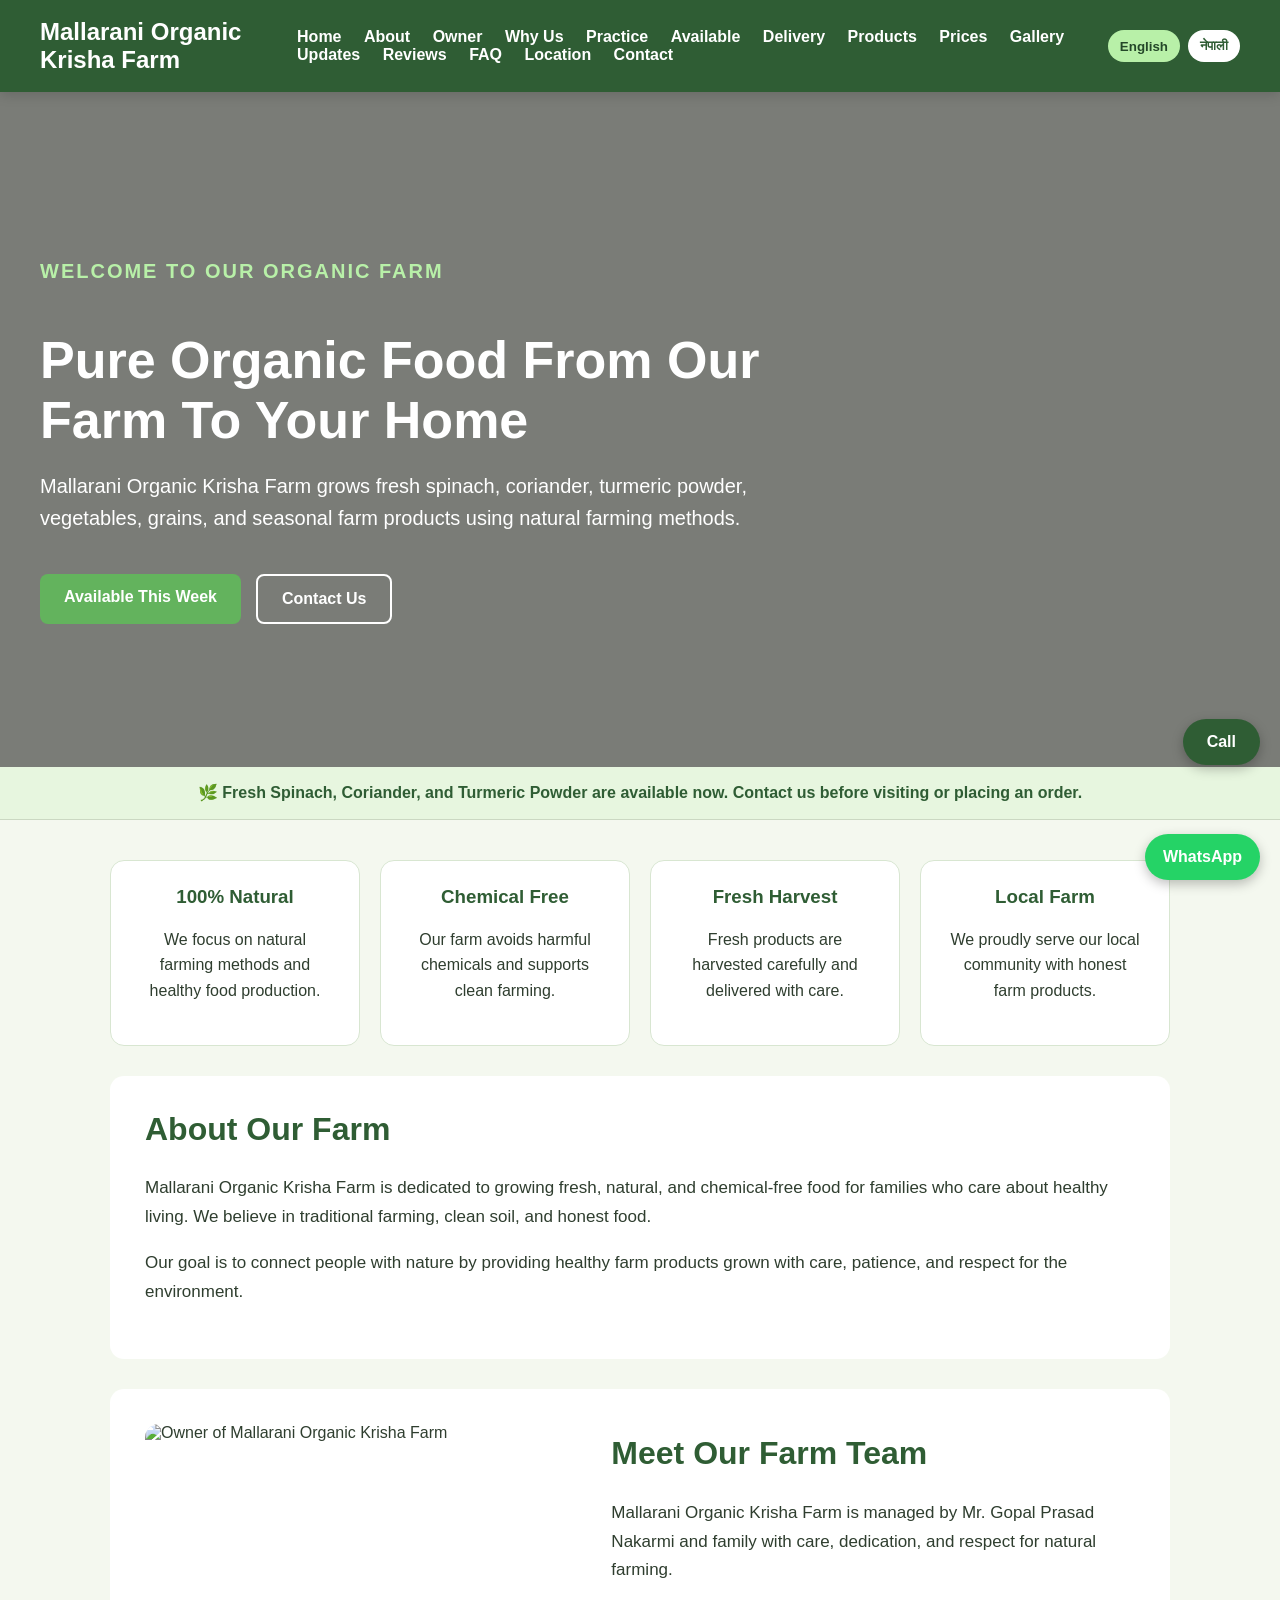
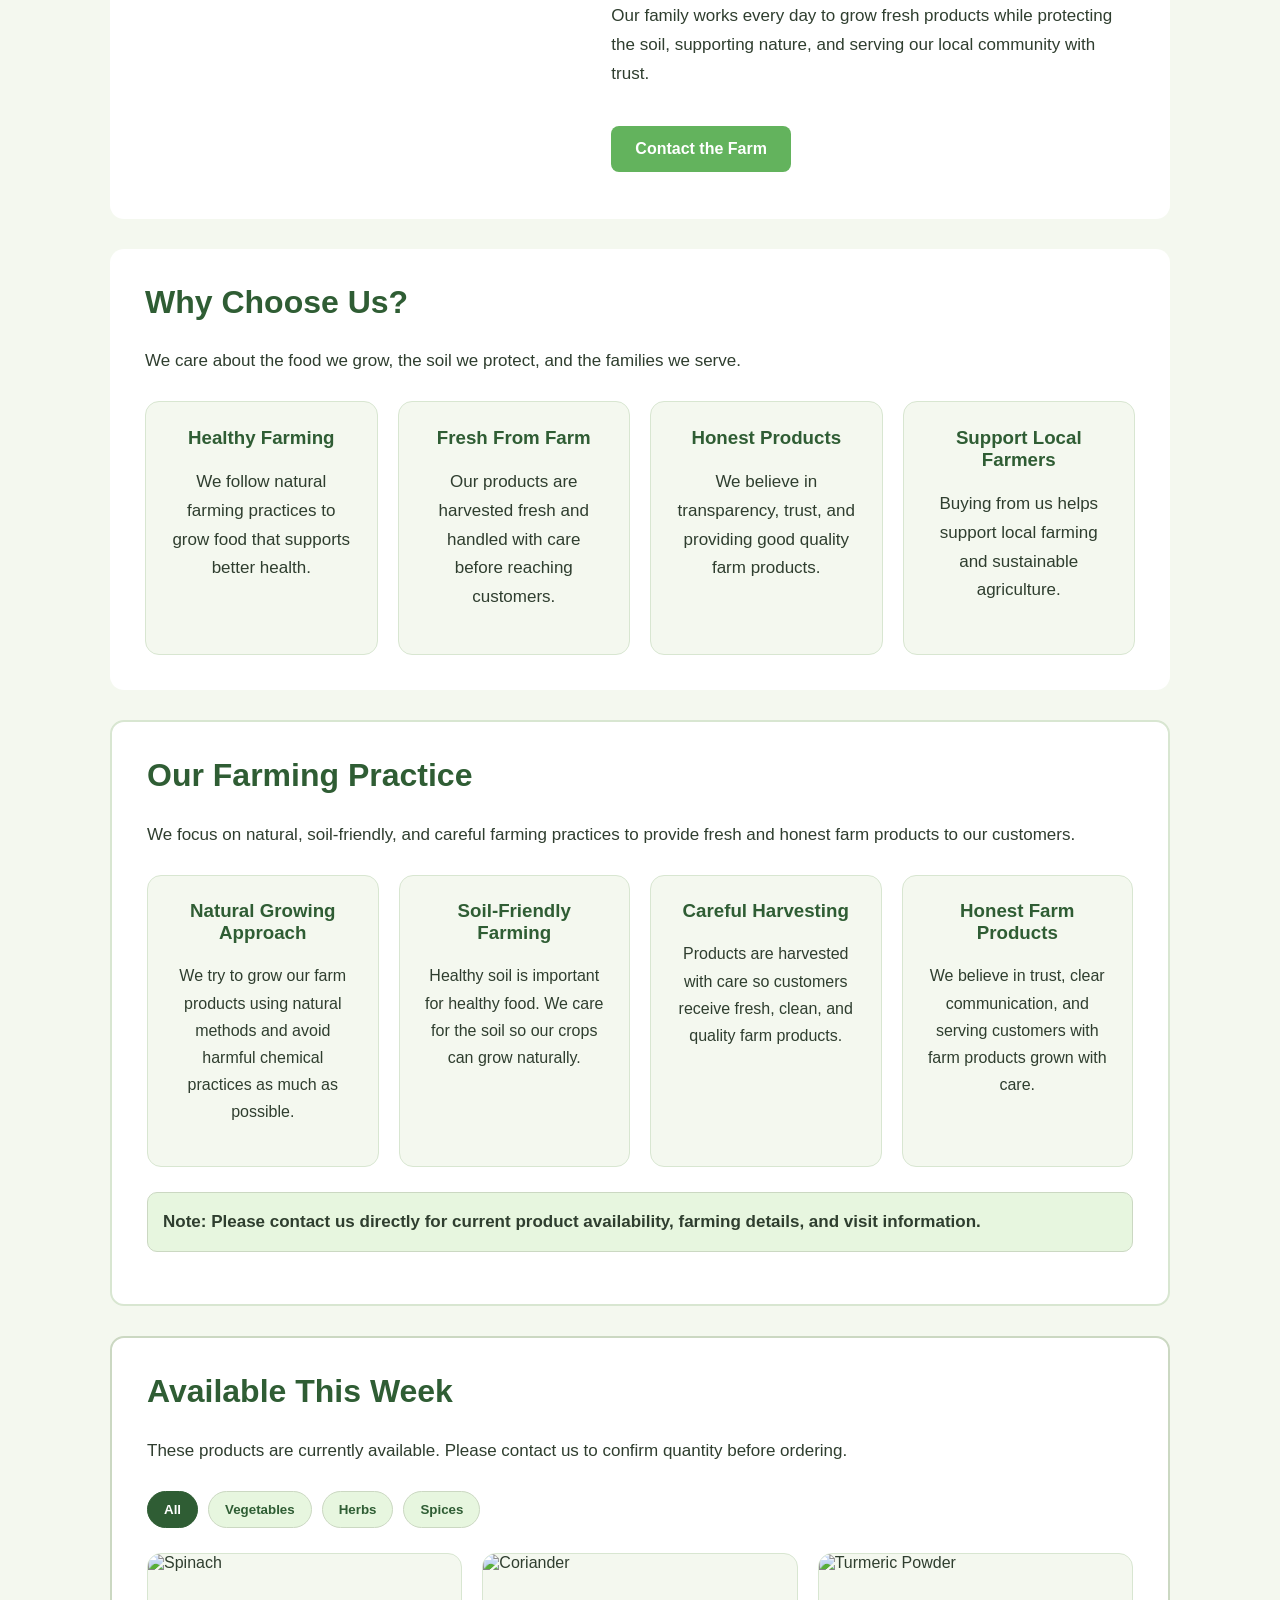
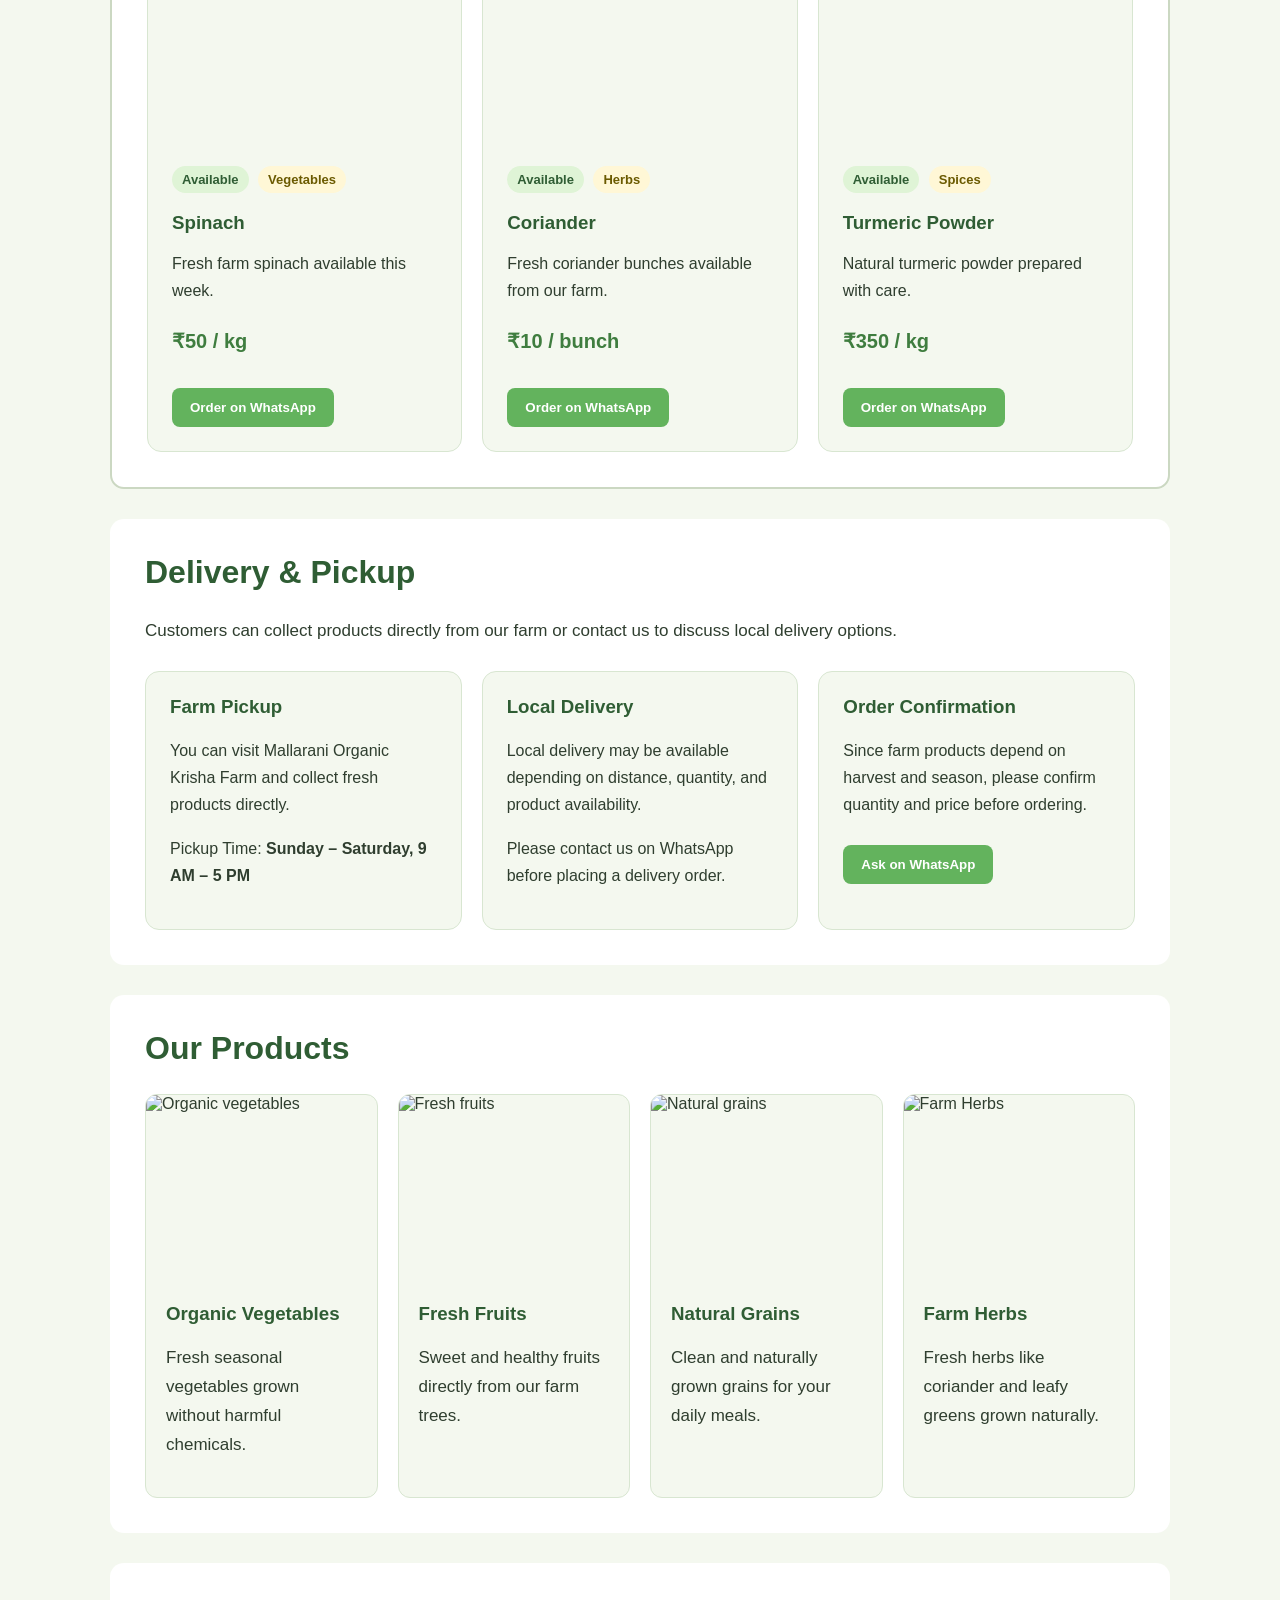
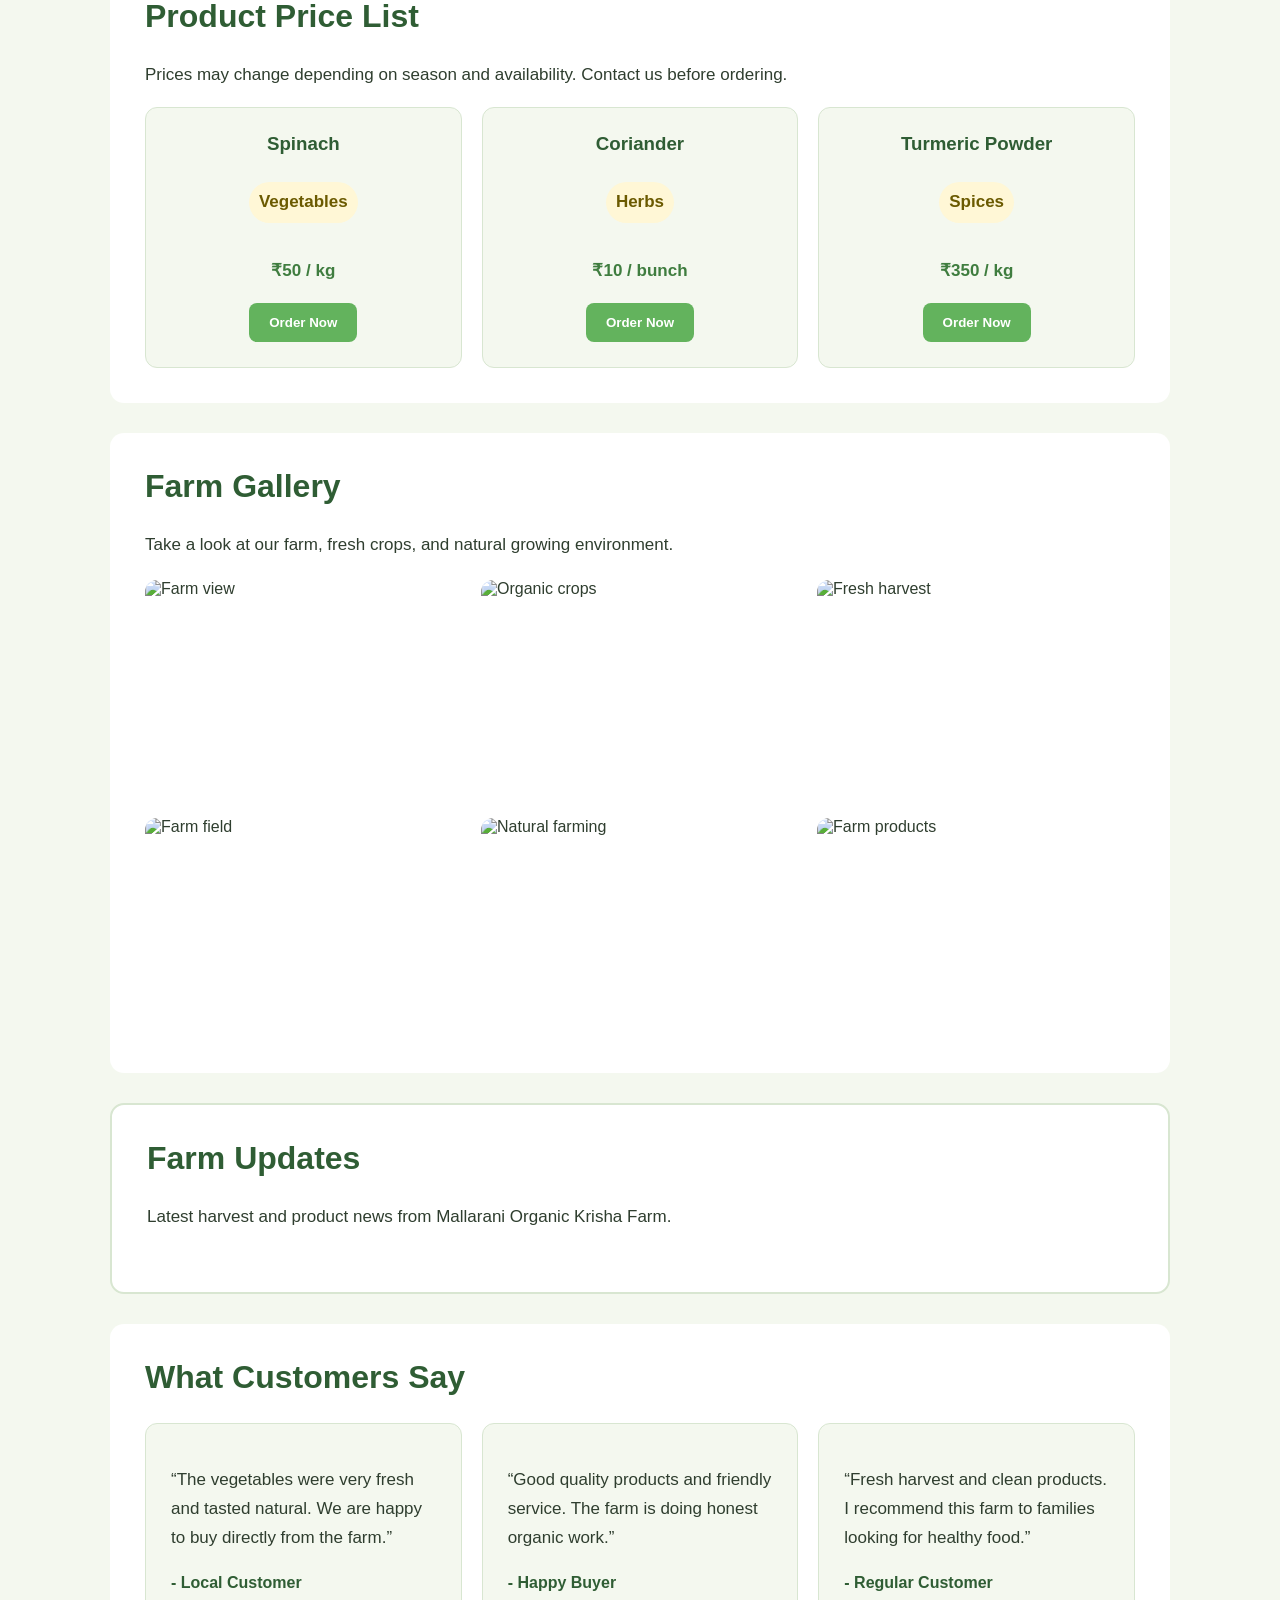
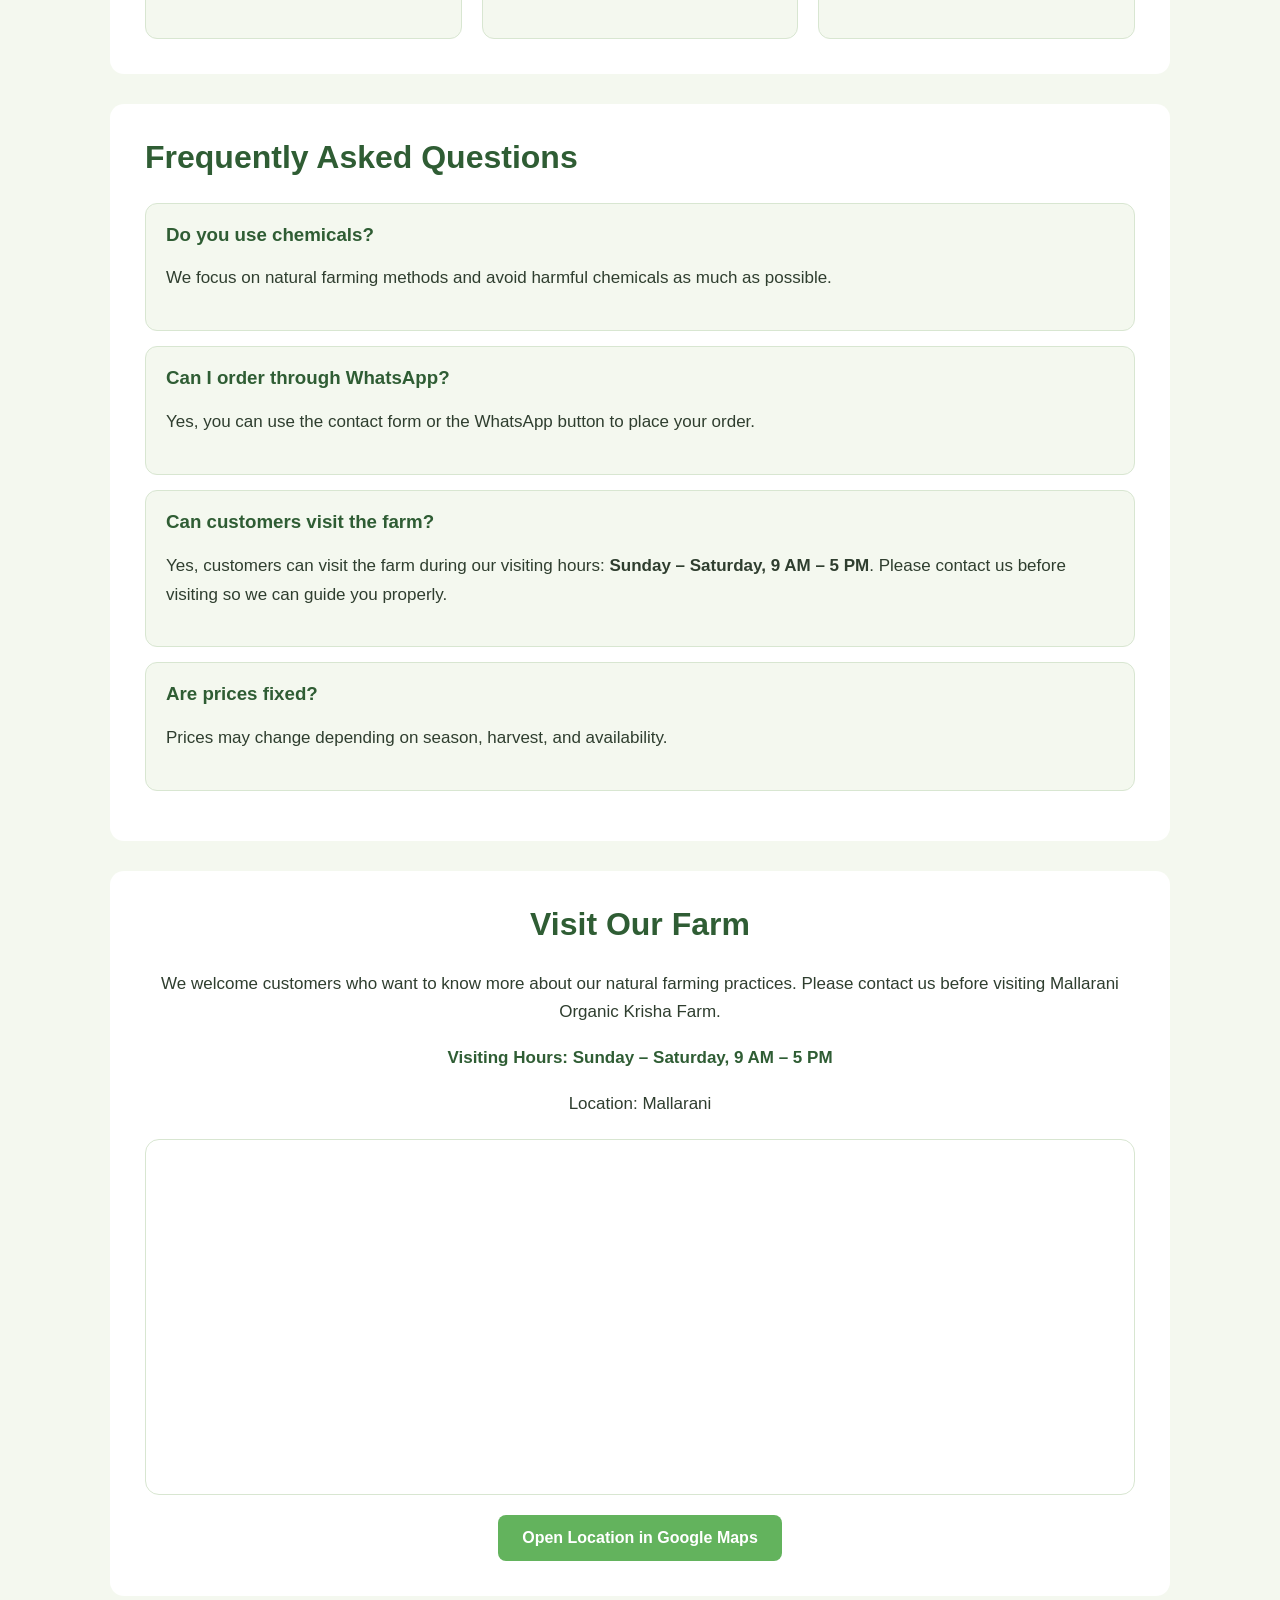
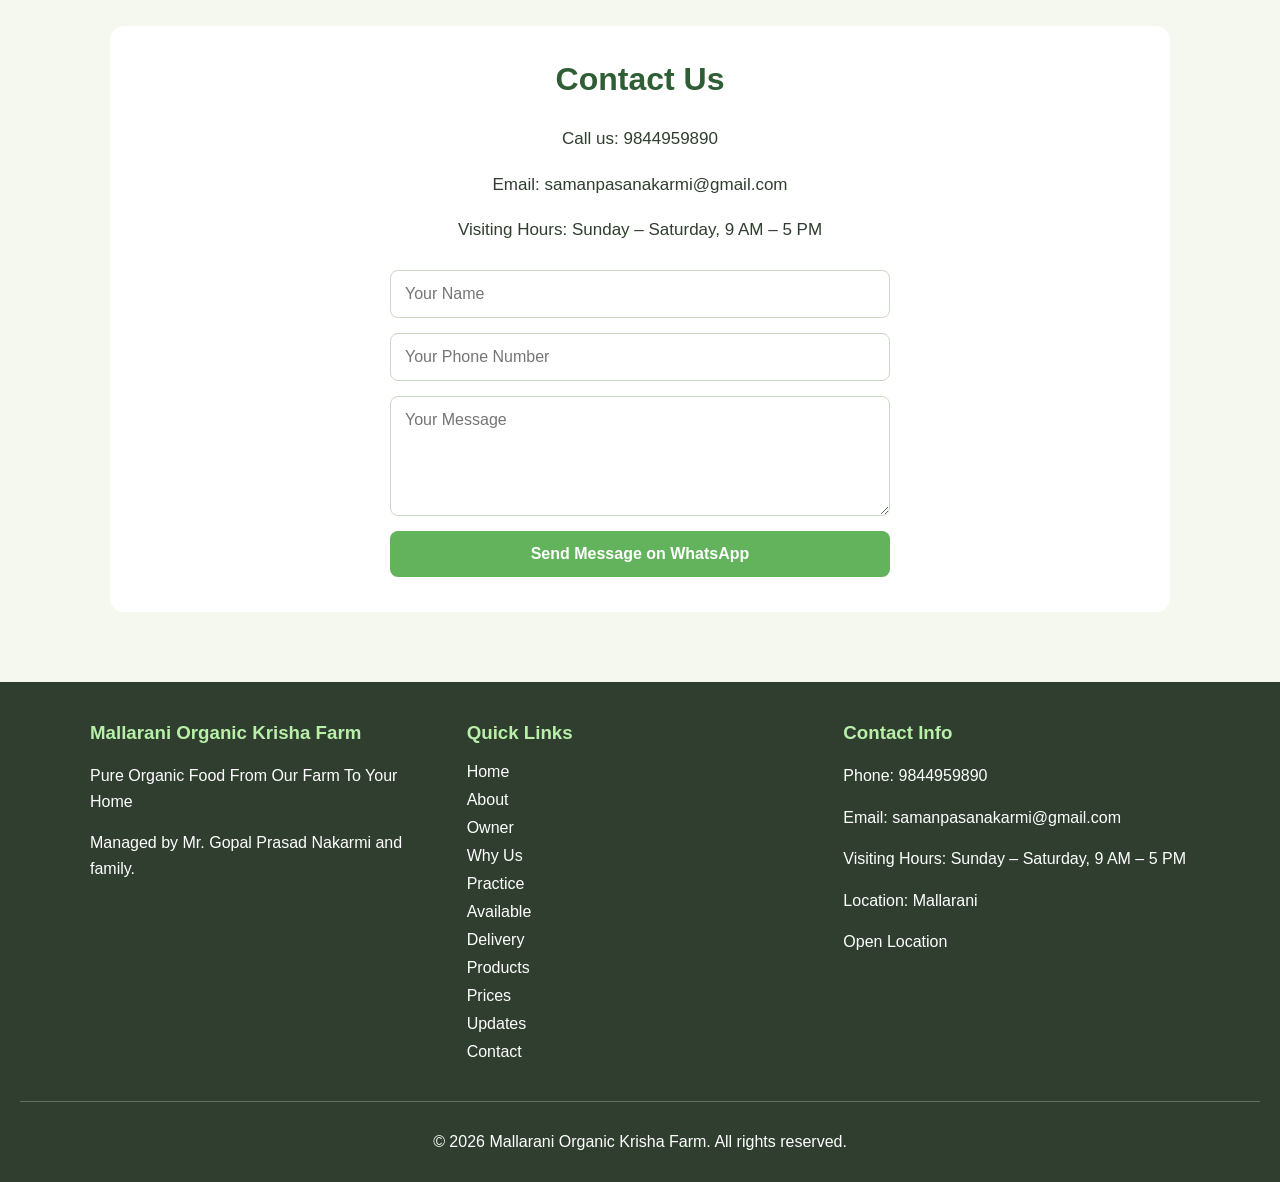
==== index.html @ 813abe83 "Initial commit" ====
<!DOCTYPE html>
<html lang="en">
<head>
  <!-- Google tag (gtag.js) -->
  <script async src="https://www.googletagmanager.com/gtag/js?id=G-9WLTCSS9NY"></script>
  <script>
    window.dataLayer = window.dataLayer || [];
    function gtag(){dataLayer.push(arguments);}
    gtag('js', new Date());

    gtag('config', 'G-9WLTCSS9NY');
  </script>

  <meta charset="UTF-8">

  <meta name="viewport" content="width=device-width, initial-scale=1.0">

  <title>Mallarani Organic Krisha Farm | Organic Farm Products in Mallarani</title>

  <meta 
    name="description" 
    content="Mallarani Organic Krisha Farm provides fresh, natural, and chemical-free farm products including spinach, coriander, turmeric powder, vegetables, fruits, grains, and herbs. मल्लरानी अर्गानिक कृषि फार्मले ताजा पालुङ्गो, धनियाँ, बेसार पाउडर र प्राकृतिक फार्म उत्पादनहरू उपलब्ध गराउँछ।"
  >

  <meta 
    name="keywords" 
    content="Mallarani Organic Krisha Farm, Mallarani farm, organic farm Mallarani, organic farming Nepal, fresh spinach, fresh coriander, turmeric powder, natural vegetables, chemical free farming, local farm products, मल्लरानी अर्गानिक कृषि फार्म, अर्गानिक फार्म, ताजा पालुङ्गो, धनियाँ, बेसार पाउडर, प्राकृतिक खेती, रसायनमुक्त खेती"
  >

  <meta name="author" content="Mallarani Organic Krisha Farm">

  <link rel="canonical" href="https://mallarani-organic-farm.netlify.app/">

  <link rel="alternate" hreflang="en" href="https://mallarani-organic-farm.netlify.app/">
  <link rel="alternate" hreflang="ne" href="https://mallarani-organic-farm.netlify.app/">
  <link rel="alternate" hreflang="x-default" href="https://mallarani-organic-farm.netlify.app/">

  <meta property="og:title" content="Mallarani Organic Krisha Farm">
  <meta 
    property="og:description" 
    content="Fresh organic farm products from Mallarani. ताजा पालुङ्गो, धनियाँ, बेसार पाउडर र प्राकृतिक फार्म उत्पादनहरू।"
  >
  <meta property="og:type" content="website">
  <meta property="og:url" content="https://mallarani-organic-farm.netlify.app/">
  <meta property="og:image" content="https://mallarani-organic-farm.netlify.app/images/farm-1.jpg">

  <meta name="twitter:card" content="summary_large_image">
  <meta name="twitter:title" content="Mallarani Organic Krisha Farm">
  <meta 
    name="twitter:description" 
    content="Pure Organic Food From Our Farm To Your Home. हाम्रो फार्मबाट तपाईंको घरसम्म शुद्ध अर्गानिक खाना।"
  >
  <meta name="twitter:image" content="https://mallarani-organic-farm.netlify.app/images/farm-1.jpg">

  <link rel="icon" href="images/farm-1.jpg">

  <link rel="stylesheet" href="style.css">
</head>
<body>

  <header class="site-header">
    <div class="logo" data-farm-name>Mallarani Organic Krisha Farm</div>

    <button class="menu-toggle" id="menuToggle">☰</button>

    <nav class="nav-menu" id="navMenu">
      <a href="#home" data-i18n="navHome">Home</a>
      <a href="#about" data-i18n="navAbout">About</a>
      <a href="#owner" data-i18n="navOwner">Owner</a>
      <a href="#why-choose" data-i18n="navWhy">Why Us</a>
      <a href="#practice" data-i18n="navPractice">Practice</a>
      <a href="#available" data-i18n="navAvailable">Available</a>
      <a href="#delivery" data-i18n="navDelivery">Delivery</a>
      <a href="#products" data-i18n="navProducts">Products</a>
      <a href="#price-list" data-i18n="navPrices">Prices</a>
      <a href="#gallery" data-i18n="navGallery">Gallery</a>
      <a href="#updates" data-i18n="navUpdates">Updates</a>
      <a href="#testimonials" data-i18n="navReviews">Reviews</a>
      <a href="#faq" data-i18n="navFaq">FAQ</a>
      <a href="#location" data-i18n="navLocation">Location</a>
      <a href="#contact" data-i18n="navContact">Contact</a>
    </nav>

    <div class="language-switcher">
      <button id="englishButton" class="language-button active">English</button>
      <button id="nepaliButton" class="language-button">नेपाली</button>
    </div>
  </header>

  <section id="home" class="hero">
    <div class="hero-content">
      <p class="hero-small-text" data-i18n="heroSmall">Welcome to our organic farm</p>

      <h1 data-farm-slogan>Pure Organic Food From Our Farm To Your Home</h1>

      <p>
        <span data-farm-name>Mallarani Organic Krisha Farm</span>
        <span data-i18n="heroDescription">
          grows fresh spinach, coriander, turmeric powder, vegetables, grains, and seasonal farm products using natural farming methods.
        </span>
      </p>

      <div class="hero-buttons">
        <a class="hero-button" href="#available" data-i18n="heroAvailable">Available This Week</a>
        <a class="hero-button secondary-button" href="#contact" data-i18n="heroContact">Contact Us</a>
      </div>
    </div>
  </section>

  <section class="notice-banner">
    <p data-i18n="noticeText">
      🌿 Fresh Spinach, Coriander, and Turmeric Powder are available now. Contact us before visiting or placing an order.
    </p>
  </section>

  <main>

    <section class="highlights">
      <div class="highlight-card">
        <h3 data-i18n="highlightNaturalTitle">100% Natural</h3>
        <p data-i18n="highlightNaturalText">We focus on natural farming methods and healthy food production.</p>
      </div>

      <div class="highlight-card">
        <h3 data-i18n="highlightChemicalTitle">Chemical Free</h3>
        <p data-i18n="highlightChemicalText">Our farm avoids harmful chemicals and supports clean farming.</p>
      </div>

      <div class="highlight-card">
        <h3 data-i18n="highlightHarvestTitle">Fresh Harvest</h3>
        <p data-i18n="highlightHarvestText">Fresh products are harvested carefully and delivered with care.</p>
      </div>

      <div class="highlight-card">
        <h3 data-i18n="highlightLocalTitle">Local Farm</h3>
        <p data-i18n="highlightLocalText">We proudly serve our local community with honest farm products.</p>
      </div>
    </section>

    <section id="about" class="section">
      <h2 data-i18n="aboutTitle">About Our Farm</h2>
      <p>
        <span data-farm-name>Mallarani Organic Krisha Farm</span>
        <span data-i18n="aboutTextOne">
          is dedicated to growing fresh, natural, and chemical-free food for families who care about healthy living. We believe in traditional farming, clean soil, and honest food.
        </span>
      </p>
      <p data-i18n="aboutTextTwo">
        Our goal is to connect people with nature by providing healthy farm products grown with care, patience, and respect for the environment.
      </p>
    </section>

    <section id="owner" class="section owner-section">
      <div class="owner-content">
        <div class="owner-image">
          <img src="images/owner.jpg" alt="Owner of Mallarani Organic Krisha Farm">
        </div>

        <div class="owner-text">
          <h2 data-i18n="ownerTitle">Meet Our Farm Team</h2>
          <p>
            <span data-farm-name>Mallarani Organic Krisha Farm</span>
            <span data-i18n="ownerTextOne">is managed by</span>
            <span data-farm-owner>Mr. Gopal Prasad Nakarmi and family</span>
            <span data-i18n="ownerTextTwo">with care, dedication, and respect for natural farming.</span>
          </p>
          <p data-i18n="ownerTextThree">
            Our family works every day to grow fresh products while protecting the soil, supporting nature, and serving our local community with trust.
          </p>
          <a class="hero-button" href="#contact" data-i18n="ownerButton">Contact the Farm</a>
        </div>
      </div>
    </section>

    <section id="why-choose" class="section">
      <h2 data-i18n="whyTitle">Why Choose Us?</h2>
      <p data-i18n="whyIntro">
        We care about the food we grow, the soil we protect, and the families we serve.
      </p>

      <div class="why-grid">
        <div class="why-card">
          <h3 data-i18n="whyHealthyTitle">Healthy Farming</h3>
          <p data-i18n="whyHealthyText">We follow natural farming practices to grow food that supports better health.</p>
        </div>

        <div class="why-card">
          <h3 data-i18n="whyFreshTitle">Fresh From Farm</h3>
          <p data-i18n="whyFreshText">Our products are harvested fresh and handled with care before reaching customers.</p>
        </div>

        <div class="why-card">
          <h3 data-i18n="whyHonestTitle">Honest Products</h3>
          <p data-i18n="whyHonestText">We believe in transparency, trust, and providing good quality farm products.</p>
        </div>

        <div class="why-card">
          <h3 data-i18n="whyLocalTitle">Support Local Farmers</h3>
          <p data-i18n="whyLocalText">Buying from us helps support local farming and sustainable agriculture.</p>
        </div>
      </div>
    </section>

    <section id="practice" class="section practice-section">
      <h2 data-i18n="practiceTitle">Our Farming Practice</h2>
      <p data-i18n="practiceIntro">
        We focus on natural, soil-friendly, and careful farming practices to provide fresh and honest farm products to our customers.
      </p>

      <div class="practice-grid">
        <div class="practice-card">
          <h3 data-i18n="practiceNaturalTitle">Natural Growing Approach</h3>
          <p data-i18n="practiceNaturalText">We try to grow our farm products using natural methods and avoid harmful chemical practices as much as possible.</p>
        </div>

        <div class="practice-card">
          <h3 data-i18n="practiceSoilTitle">Soil-Friendly Farming</h3>
          <p data-i18n="practiceSoilText">Healthy soil is important for healthy food. We care for the soil so our crops can grow naturally.</p>
        </div>

        <div class="practice-card">
          <h3 data-i18n="practiceHarvestTitle">Careful Harvesting</h3>
          <p data-i18n="practiceHarvestText">Products are harvested with care so customers receive fresh, clean, and quality farm products.</p>
        </div>

        <div class="practice-card">
          <h3 data-i18n="practiceHonestTitle">Honest Farm Products</h3>
          <p data-i18n="practiceHonestText">We believe in trust, clear communication, and serving customers with farm products grown with care.</p>
        </div>
      </div>

      <p class="practice-note" data-i18n="practiceNote">
        Note: Please contact us directly for current product availability, farming details, and visit information.
      </p>
    </section>

    <section id="available" class="section available-section">
      <h2 data-i18n="availableTitle">Available This Week</h2>
      <p data-i18n="availableIntro">
        These products are currently available. Please contact us to confirm quantity before ordering.
      </p>

      <div class="category-filters" id="categoryFilters"></div>

      <div class="available-grid" id="availableGrid"></div>
    </section>

    <section id="delivery" class="section delivery-section">
      <h2 data-i18n="deliveryTitle">Delivery & Pickup</h2>
      <p data-i18n="deliveryIntro">
        Customers can collect products directly from our farm or contact us to discuss local delivery options.
      </p>

      <div class="delivery-grid">
        <div class="delivery-card">
          <h3 data-i18n="pickupTitle">Farm Pickup</h3>
          <p>
            <span data-i18n="pickupTextOne">You can visit</span>
            <span data-farm-name>Mallarani Organic Krisha Farm</span>
            <span data-i18n="pickupTextTwo">and collect fresh products directly.</span>
          </p>
          <p>
            <span data-i18n="pickupTime">Pickup Time:</span>
            <strong data-farm-hours>Sunday – Saturday, 9 AM – 5 PM</strong>
          </p>
        </div>

        <div class="delivery-card">
          <h3 data-i18n="localDeliveryTitle">Local Delivery</h3>
          <p data-i18n="localDeliveryTextOne">
            Local delivery may be available depending on distance, quantity, and product availability.
          </p>
          <p data-i18n="localDeliveryTextTwo">
            Please contact us on WhatsApp before placing a delivery order.
          </p>
        </div>

        <div class="delivery-card">
          <h3 data-i18n="confirmationTitle">Order Confirmation</h3>
          <p data-i18n="confirmationText">
            Since farm products depend on harvest and season, please confirm quantity and price before ordering.
          </p>
          <button onclick="orderProduct('Farm Products')" data-i18n="askWhatsapp">Ask on WhatsApp</button>
        </div>
      </div>
    </section>

    <section id="products" class="section">
      <h2 data-i18n="productsTitle">Our Products</h2>

      <div class="product-grid">
        <div class="product-card">
          <img src="images/vegetables.jpg" alt="Organic vegetables">
          <div class="product-info">
            <h3 data-i18n="productVegetablesTitle">Organic Vegetables</h3>
            <p data-i18n="productVegetablesText">Fresh seasonal vegetables grown without harmful chemicals.</p>
          </div>
        </div>

        <div class="product-card">
          <img src="images/fruits.jpg" alt="Fresh fruits">
          <div class="product-info">
            <h3 data-i18n="productFruitsTitle">Fresh Fruits</h3>
            <p data-i18n="productFruitsText">Sweet and healthy fruits directly from our farm trees.</p>
          </div>
        </div>

        <div class="product-card">
          <img src="images/grains.jpg" alt="Natural grains">
          <div class="product-info">
            <h3 data-i18n="productGrainsTitle">Natural Grains</h3>
            <p data-i18n="productGrainsText">Clean and naturally grown grains for your daily meals.</p>
          </div>
        </div>

        <div class="product-card">
          <img src="images/herbs.jpg" alt="Farm Herbs">
          <div class="product-info">
            <h3 data-i18n="productHerbsTitle">Farm Herbs</h3>
            <p data-i18n="productHerbsText">Fresh herbs like coriander and leafy greens grown naturally.</p>
          </div>
        </div>
      </div>
    </section>

    <section id="price-list" class="section">
      <h2 data-i18n="priceTitle">Product Price List</h2>
      <p data-i18n="priceIntro">
        Prices may change depending on season and availability. Contact us before ordering.
      </p>

      <div class="price-grid" id="priceGrid"></div>
    </section>

    <section id="gallery" class="section">
      <h2 data-i18n="galleryTitle">Farm Gallery</h2>
      <p data-i18n="galleryIntro">
        Take a look at our farm, fresh crops, and natural growing environment.
      </p>

      <div class="gallery-grid">
        <img src="images/farm-1.jpg" alt="Farm view">
        <img src="images/farm-2.jpg" alt="Organic crops">
        <img src="images/farm-3.jpg" alt="Fresh harvest">
        <img src="images/farm-4.jpg" alt="Farm field">
        <img src="images/farm-5.jpg" alt="Natural farming">
        <img src="images/farm-6.jpg" alt="Farm products">
      </div>
    </section>

    <section id="updates" class="section updates-section">
      <h2 data-i18n="updatesTitle">Farm Updates</h2>
      <p>
        <span data-i18n="updatesIntro">Latest harvest and product news from</span>
        <span data-farm-name>Mallarani Organic Krisha Farm</span>.
      </p>

      <div class="updates-grid" id="updatesGrid"></div>
    </section>

    <section id="testimonials" class="section">
      <h2 data-i18n="reviewsTitle">What Customers Say</h2>

      <div class="testimonial-grid">
        <div class="testimonial-card">
          <p data-i18n="reviewOne">“The vegetables were very fresh and tasted natural. We are happy to buy directly from the farm.”</p>
          <h4 data-i18n="reviewOneName">- Local Customer</h4>
        </div>

        <div class="testimonial-card">
          <p data-i18n="reviewTwo">“Good quality products and friendly service. The farm is doing honest organic work.”</p>
          <h4 data-i18n="reviewTwoName">- Happy Buyer</h4>
        </div>

        <div class="testimonial-card">
          <p data-i18n="reviewThree">“Fresh harvest and clean products. I recommend this farm to families looking for healthy food.”</p>
          <h4 data-i18n="reviewThreeName">- Regular Customer</h4>
        </div>
      </div>
    </section>

    <section id="faq" class="section">
      <h2 data-i18n="faqTitle">Frequently Asked Questions</h2>

      <div class="faq-item">
        <h3 data-i18n="faqChemicalQuestion">Do you use chemicals?</h3>
        <p data-i18n="faqChemicalAnswer">
          We focus on natural farming methods and avoid harmful chemicals as much as possible.
        </p>
      </div>

      <div class="faq-item">
        <h3 data-i18n="faqWhatsappQuestion">Can I order through WhatsApp?</h3>
        <p data-i18n="faqWhatsappAnswer">
          Yes, you can use the contact form or the WhatsApp button to place your order.
        </p>
      </div>

      <div class="faq-item">
        <h3 data-i18n="faqVisitQuestion">Can customers visit the farm?</h3>
        <p>
          <span data-i18n="faqVisitAnswerOne">Yes, customers can visit the farm during our visiting hours:</span>
          <strong data-farm-hours>Sunday – Saturday, 9 AM – 5 PM</strong>.
          <span data-i18n="faqVisitAnswerTwo">Please contact us before visiting so we can guide you properly.</span>
        </p>
      </div>

      <div class="faq-item">
        <h3 data-i18n="faqPriceQuestion">Are prices fixed?</h3>
        <p data-i18n="faqPriceAnswer">
          Prices may change depending on season, harvest, and availability.
        </p>
      </div>
    </section>

    <section id="location" class="section location-section">
      <h2 data-i18n="locationTitle">Visit Our Farm</h2>
      <p>
        <span data-i18n="locationIntroOne">We welcome customers who want to know more about our natural farming practices. Please contact us before visiting</span>
        <span data-farm-name>Mallarani Organic Krisha Farm</span>.
      </p>

      <p class="visit-time">
        <span data-i18n="visitingHoursLabel">Visiting Hours:</span>
        <span data-farm-hours>Sunday – Saturday, 9 AM – 5 PM</span>
      </p>

      <p>
        <span data-i18n="locationLabel">Location:</span>
        <span data-farm-location>Mallarani</span>
      </p>

      <div class="map-box">
        <iframe
          src="https://www.google.com/maps?q=28.091855,82.884855&z=16&output=embed"
          width="100%"
          height="350"
          style="border:0;"
          allowfullscreen=""
          loading="lazy">
        </iframe>
      </div>

      <a 
        class="map-button" 
        href="https://maps.app.goo.gl/gGy54xaws6QoNezY6" 
        target="_blank"
        data-map-link
        data-i18n="openMap"
      >
        Open Location in Google Maps
      </a>
    </section>

    <section id="contact" class="section contact-section">
      <h2 data-i18n="contactTitle">Contact Us</h2>
      <p><span data-i18n="callUs">Call us:</span> <span data-farm-phone>9844959890</span></p>
      <p><span data-i18n="emailLabel">Email:</span> <span data-farm-email>samanpasanakarmi@gmail.com</span></p>
      <p><span data-i18n="visitingHoursLabel">Visiting Hours:</span> <span data-farm-hours>Sunday – Saturday, 9 AM – 5 PM</span></p>

      <form class="contact-form" id="contactForm">
        <input type="text" id="name" placeholder="Your Name" data-placeholder-key="yourName" required>

        <input type="tel" id="phone" placeholder="Your Phone Number" data-placeholder-key="yourPhone" required>

        <textarea id="message" placeholder="Your Message" data-placeholder-key="yourMessage" rows="5" required></textarea>

        <button type="submit" data-i18n="sendWhatsapp">Send Message on WhatsApp</button>
      </form>
    </section>

  </main>

  <div class="lightbox" id="lightbox">
    <span class="close-lightbox" id="closeLightbox">&times;</span>
    <img id="lightboxImage" src="" alt="Gallery preview">
  </div>

  <a 
    class="floating-call" 
    href="tel:9844959890"
    data-call-link
    data-i18n="callButton"
  >
    Call
  </a>

  <button id="backToTop" class="back-to-top">↑</button>

  <a 
    class="floating-whatsapp" 
    href="https://wa.me/919844959890" 
    target="_blank"
    data-whatsapp-link
  >
    WhatsApp
  </a>

  <footer class="site-footer">
    <div class="footer-content">

      <div class="footer-box">
        <h3 data-farm-name>Mallarani Organic Krisha Farm</h3>
        <p data-farm-slogan>Pure Organic Food From Our Farm To Your Home.</p>
        <p>
          <span data-i18n="managedBy">Managed by</span>
          <span data-farm-owner>Mr. Gopal Prasad Nakarmi and family</span>.
        </p>
      </div>

      <div class="footer-box">
        <h3 data-i18n="quickLinks">Quick Links</h3>
        <a href="#home" data-i18n="navHome">Home</a>
        <a href="#about" data-i18n="navAbout">About</a>
        <a href="#owner" data-i18n="navOwner">Owner</a>
        <a href="#why-choose" data-i18n="navWhy">Why Us</a>
        <a href="#practice" data-i18n="navPractice">Practice</a>
        <a href="#available" data-i18n="navAvailable">Available</a>
        <a href="#delivery" data-i18n="navDelivery">Delivery</a>
        <a href="#products" data-i18n="navProducts">Products</a>
        <a href="#price-list" data-i18n="navPrices">Prices</a>
        <a href="#updates" data-i18n="navUpdates">Updates</a>
        <a href="#contact" data-i18n="navContact">Contact</a>
      </div>

      <div class="footer-box">
        <h3 data-i18n="contactInfo">Contact Info</h3>
        <p><span data-i18n="phoneLabel">Phone:</span> <span data-farm-phone>9844959890</span></p>
        <p><span data-i18n="emailLabel">Email:</span> <span data-farm-email>samanpasanakarmi@gmail.com</span></p>
        <p><span data-i18n="visitingHoursLabel">Visiting Hours:</span> <span data-farm-hours>Sunday – Saturday, 9 AM – 5 PM</span></p>
        <p><span data-i18n="locationLabel">Location:</span> <span data-farm-location>Mallarani</span></p>
        <p>
          <a href="https://maps.app.goo.gl/gGy54xaws6QoNezY6" target="_blank" data-map-link data-i18n="openLocation">
            Open Location
          </a>
        </p>
      </div>

    </div>

    <div class="footer-bottom">
      <p>© 2026 <span data-farm-name>Mallarani Organic Krisha Farm</span>. <span data-i18n="rights">All rights reserved.</span></p>
    </div>
  </footer>

  <script src="farm-info.js"></script>
  <script src="products.js"></script>
  <script src="updates.js"></script>
  <script src="script.js"></script>
</body>
</html>
---- style.css ----
* {
  box-sizing: border-box;
}

html {
  scroll-behavior: smooth;
}

body {
  margin: 0;
  font-family: Arial, sans-serif;
  background-color: #f4f8ef;
  color: #2f3e2f;
}

.site-header {
  background-color: #2f5d34;
  color: white;
  padding: 18px 40px;
  display: flex;
  justify-content: space-between;
  align-items: center;
  position: sticky;
  top: 0;
  z-index: 1000;
  box-shadow: 0 3px 12px rgba(0, 0, 0, 0.15);
}

.logo {
  font-size: 24px;
  font-weight: bold;
}

.menu-toggle {
  display: none;
  background: white;
  color: #2f5d34;
  border: none;
  font-size: 26px;
  padding: 6px 12px;
  border-radius: 6px;
  cursor: pointer;
}

.nav-menu a {
  color: white;
  text-decoration: none;
  margin-left: 18px;
  font-weight: bold;
}

.nav-menu a:hover {
  text-decoration: underline;
}

.hero {
  min-height: 75vh;
  background: linear-gradient(
      rgba(0, 0, 0, 0.50),
      rgba(0, 0, 0, 0.50)
    ),
    url("https://images.unsplash.com/photo-1500382017468-9049fed747ef");
  background-size: cover;
  background-position: center;
  color: white;
  display: flex;
  align-items: center;
  padding: 60px 40px;
}

.hero-content {
  max-width: 720px;
}

.hero-small-text {
  text-transform: uppercase;
  letter-spacing: 2px;
  font-weight: bold;
  color: #b8f0a8;
}

.hero h1 {
  font-size: 52px;
  margin-bottom: 15px;
}

.hero p {
  font-size: 20px;
  line-height: 1.6;
}

.hero-buttons {
  display: flex;
  gap: 15px;
  flex-wrap: wrap;
}

.hero-button,
.whatsapp-button,
.map-button {
  display: inline-block;
  margin-top: 20px;
  background-color: #63b35d;
  color: white;
  padding: 14px 24px;
  text-decoration: none;
  border-radius: 8px;
  font-weight: bold;
}

.hero-button:hover,
.whatsapp-button:hover,
.map-button:hover {
  background-color: #4b9846;
}

.secondary-button {
  background-color: transparent;
  border: 2px solid white;
}

.secondary-button:hover {
  background-color: white;
  color: #2f5d34;
}

.notice-banner {
  background-color: #e7f6df;
  color: #2f5d34;
  text-align: center;
  padding: 14px 20px;
  font-weight: bold;
  border-bottom: 1px solid #cbd8c2;
}

.notice-banner p {
  margin: 0;
  line-height: 1.5;
}

main {
  max-width: 1100px;
  margin: auto;
  padding: 40px 20px;
}

.highlights,
.why-grid,
.available-grid,
.delivery-grid,
.product-grid,
.price-grid,
.updates-grid,
.testimonial-grid {
  display: grid;
  gap: 20px;
}

.highlights {
  grid-template-columns: repeat(4, 1fr);
  margin-bottom: 30px;
}

.highlight-card,
.why-card {
  background-color: white;
  padding: 25px;
  border-radius: 14px;
  border: 1px solid #d8e6d1;
  text-align: center;
}

.highlight-card h3,
.why-card h3 {
  color: #2f5d34;
  margin-top: 0;
}

.highlight-card p,
.why-card p {
  line-height: 1.6;
}

.section {
  background-color: white;
  padding: 35px;
  margin-bottom: 30px;
  border-radius: 14px;
}

.section h2 {
  color: #2f5d34;
  font-size: 32px;
  margin-top: 0;
}

.section p {
  line-height: 1.7;
  font-size: 17px;
}

.owner-section {
  overflow: hidden;
}

.owner-content {
  display: grid;
  grid-template-columns: 1fr 1.2fr;
  gap: 30px;
  align-items: center;
}

.owner-image img {
  width: 100%;
  height: 360px;
  object-fit: cover;
  border-radius: 14px;
  display: block;
}

.owner-text h2 {
  color: #2f5d34;
  font-size: 32px;
  margin-top: 0;
}

.owner-text p {
  line-height: 1.7;
  font-size: 17px;
}

.why-grid {
  grid-template-columns: repeat(4, 1fr);
  margin-top: 25px;
}

.why-card {
  background-color: #f4f8ef;
}

.practice-section {
  border: 2px solid #d8e6d1;
}

.practice-grid {
  display: grid;
  grid-template-columns: repeat(4, 1fr);
  gap: 20px;
  margin-top: 25px;
}

.practice-card {
  background-color: #f4f8ef;
  border: 1px solid #d8e6d1;
  border-radius: 14px;
  padding: 24px;
  text-align: center;
}

.practice-card h3 {
  color: #2f5d34;
  margin-top: 0;
}

.practice-card p {
  font-size: 16px;
  line-height: 1.7;
}

.practice-note {
  margin-top: 25px;
  background-color: #e7f6df;
  border: 1px solid #cbd8c2;
  padding: 15px;
  border-radius: 10px;
  font-weight: bold;
}

.available-section {
  border: 2px solid #cbd8c2;
}

.category-filters {
  display: flex;
  flex-wrap: wrap;
  gap: 10px;
  margin-top: 25px;
  margin-bottom: 20px;
}

.category-filter-button {
  background-color: #e7f6df;
  color: #2f5d34;
  border: 1px solid #cbd8c2;
  padding: 10px 16px;
  border-radius: 50px;
  font-weight: bold;
  cursor: pointer;
}

.category-filter-button:hover {
  background-color: #d4efc8;
}

.category-filter-button.active {
  background-color: #2f5d34;
  color: white;
  border-color: #2f5d34;
}

.available-grid {
  grid-template-columns: repeat(3, 1fr);
  margin-top: 25px;
}

.available-card {
  background-color: #f4f8ef;
  border: 1px solid #d8e6d1;
  border-radius: 14px;
  overflow: hidden;
}

.available-image {
  width: 100%;
  height: 180px;
  object-fit: cover;
  display: block;
}

.available-card-content {
  padding: 24px;
}

.available-card h3 {
  color: #2f5d34;
  margin-bottom: 8px;
}

.available-card p {
  font-size: 16px;
}

.available-price {
  font-size: 20px !important;
  font-weight: bold;
  color: #3f7d3f;
}

.available-card button {
  background-color: #63b35d;
  color: white;
  border: none;
  padding: 12px 18px;
  border-radius: 8px;
  font-weight: bold;
  cursor: pointer;
  margin-top: 10px;
}

.available-card button:hover {
  background-color: #4b9846;
}

.available-tag {
  display: inline-block;
  background-color: #dff4d6;
  color: #2f5d34;
  font-weight: bold;
  font-size: 13px;
  padding: 6px 10px;
  border-radius: 50px;
  margin-right: 5px;
}

.product-category {
  display: inline-block;
  margin-top: 8px;
  background-color: #fff7d6;
  color: #6b5a00;
  font-weight: bold;
  font-size: 13px;
  padding: 6px 10px;
  border-radius: 50px;
}

.delivery-grid {
  grid-template-columns: repeat(3, 1fr);
  margin-top: 25px;
}

.delivery-card {
  background-color: #f4f8ef;
  border: 1px solid #d8e6d1;
  border-radius: 14px;
  padding: 24px;
}

.delivery-card h3 {
  color: #2f5d34;
  margin-top: 0;
}

.delivery-card p {
  font-size: 16px;
  line-height: 1.7;
}

.delivery-card button {
  background-color: #63b35d;
  color: white;
  border: none;
  padding: 12px 18px;
  border-radius: 8px;
  font-weight: bold;
  cursor: pointer;
  margin-top: 10px;
}

.delivery-card button:hover {
  background-color: #4b9846;
}

.product-grid {
  grid-template-columns: repeat(4, 1fr);
}

.product-card {
  background-color: #f4f8ef;
  border-radius: 12px;
  border: 1px solid #d8e6d1;
  overflow: hidden;
  padding: 0;
}

.product-card img {
  width: 100%;
  height: 170px;
  object-fit: cover;
  display: block;
}

.product-info {
  padding: 20px;
}

.product-card h3 {
  color: #2f5d34;
}

.price-grid {
  grid-template-columns: repeat(3, 1fr);
}

.price-card {
  background-color: #f4f8ef;
  border: 1px solid #d8e6d1;
  border-radius: 12px;
  padding: 25px;
  text-align: center;
}

.price-card h3 {
  color: #2f5d34;
  margin-top: 0;
}

.price {
  font-weight: bold;
  font-size: 20px;
  color: #3f7d3f;
}

.price-card button {
  background-color: #63b35d;
  color: white;
  border: none;
  padding: 12px 20px;
  border-radius: 8px;
  font-weight: bold;
  cursor: pointer;
}

.price-card button:hover {
  background-color: #4b9846;
}

.gallery-grid {
  display: grid;
  grid-template-columns: repeat(3, 1fr);
  gap: 18px;
  margin-top: 20px;
}

.gallery-grid img {
  width: 100%;
  height: 220px;
  object-fit: cover;
  border-radius: 12px;
  display: block;
  cursor: pointer;
  transition: transform 0.3s;
}

.gallery-grid img:hover {
  transform: scale(1.03);
}

.updates-section {
  border: 2px solid #d8e6d1;
}

.updates-grid {
  grid-template-columns: repeat(3, 1fr);
  margin-top: 25px;
}

.update-card {
  background-color: #f4f8ef;
  border: 1px solid #d8e6d1;
  border-radius: 14px;
  padding: 24px;
}

.update-tag {
  display: inline-block;
  background-color: #dff4d6;
  color: #2f5d34;
  font-weight: bold;
  font-size: 13px;
  padding: 6px 10px;
  border-radius: 50px;
  margin-bottom: 12px;
}

.update-card h3 {
  color: #2f5d34;
  margin-top: 0;
}

.update-date {
  font-size: 14px !important;
  color: #637263;
  font-weight: bold;
}

.update-card p {
  font-size: 16px;
  line-height: 1.7;
}

.testimonial-grid {
  grid-template-columns: repeat(3, 1fr);
}

.testimonial-card {
  background-color: #f4f8ef;
  border: 1px solid #d8e6d1;
  border-radius: 12px;
  padding: 25px;
}

.testimonial-card h4 {
  color: #2f5d34;
}

.faq-item {
  background-color: #f4f8ef;
  border: 1px solid #d8e6d1;
  border-radius: 12px;
  padding: 20px;
  margin-bottom: 15px;
}

.faq-item h3 {
  color: #2f5d34;
  margin-top: 0;
}

.location-section {
  text-align: center;
}

.visit-time {
  font-weight: bold;
  color: #2f5d34;
}

.map-box {
  margin-top: 20px;
  border-radius: 14px;
  overflow: hidden;
  border: 1px solid #d8e6d1;
}

.contact-section {
  text-align: center;
}

.contact-form {
  max-width: 500px;
  margin: 25px auto 0;
  display: flex;
  flex-direction: column;
  gap: 15px;
}

.contact-form input,
.contact-form textarea {
  width: 100%;
  padding: 14px;
  border: 1px solid #cbd8c2;
  border-radius: 8px;
  font-size: 16px;
  font-family: Arial, sans-serif;
}

.contact-form input:focus,
.contact-form textarea:focus {
  outline: none;
  border-color: #63b35d;
}

.contact-form button {
  background-color: #63b35d;
  color: white;
  padding: 14px 24px;
  border: none;
  border-radius: 8px;
  font-size: 16px;
  font-weight: bold;
  cursor: pointer;
}

.contact-form button:hover {
  background-color: #4b9846;
}

.floating-call {
  position: fixed;
  right: 20px;
  bottom: 135px;
  background-color: #2f5d34;
  color: white;
  text-decoration: none;
  padding: 14px 24px;
  border-radius: 50px;
  font-weight: bold;
  box-shadow: 0 4px 12px rgba(0, 0, 0, 0.25);
  z-index: 999;
}

.floating-call:hover {
  background-color: #4b9846;
}

.floating-whatsapp {
  position: fixed;
  right: 20px;
  bottom: 20px;
  background-color: #25d366;
  color: white;
  text-decoration: none;
  padding: 14px 18px;
  border-radius: 50px;
  font-weight: bold;
  box-shadow: 0 4px 12px rgba(0, 0, 0, 0.25);
  z-index: 999;
}

.floating-whatsapp:hover {
  background-color: #1ebe5d;
}

.back-to-top {
  position: fixed;
  right: 20px;
  bottom: 80px;
  background-color: #2f5d34;
  color: white;
  border: none;
  width: 45px;
  height: 45px;
  border-radius: 50%;
  font-size: 22px;
  cursor: pointer;
  display: none;
  z-index: 999;
  box-shadow: 0 4px 12px rgba(0, 0, 0, 0.25);
}

.back-to-top:hover {
  background-color: #4b9846;
}

.back-to-top.show {
  display: block;
}

.lightbox {
  display: none;
  position: fixed;
  z-index: 2000;
  inset: 0;
  background-color: rgba(0, 0, 0, 0.85);
  justify-content: center;
  align-items: center;
  padding: 20px;
}

.lightbox img {
  max-width: 90%;
  max-height: 85vh;
  border-radius: 12px;
}

.close-lightbox {
  position: absolute;
  top: 25px;
  right: 35px;
  color: white;
  font-size: 42px;
  cursor: pointer;
}

.reveal {
  opacity: 0;
  transform: translateY(60px);
  transition: opacity 1.2s ease, transform 1.2s ease;
}

.reveal.active {
  opacity: 1;
  transform: translateY(0);
}

.site-footer {
  background-color: #2f3e2f;
  color: white;
  padding: 40px 20px 15px;
}

.footer-content {
  max-width: 1100px;
  margin: auto;
  display: grid;
  grid-template-columns: repeat(3, 1fr);
  gap: 30px;
}

.footer-box h3 {
  margin-top: 0;
  color: #b8f0a8;
}

.footer-box p {
  line-height: 1.6;
}

.footer-box a {
  display: block;
  color: white;
  text-decoration: none;
  margin-bottom: 10px;
}

.footer-box a:hover {
  text-decoration: underline;
}

.footer-bottom {
  text-align: center;
  border-top: 1px solid rgba(255, 255, 255, 0.25);
  margin-top: 30px;
  padding-top: 15px;
}

/* Mobile design */
@media (max-width: 768px) {
  body {
    padding-bottom: 15px;
  }

  .site-header {
    padding: 14px 16px;
    flex-wrap: wrap;
    align-items: center;
  }

  .logo {
    font-size: 18px;
    width: calc(100% - 58px);
    line-height: 1.3;
  }

  .menu-toggle {
    display: block;
    font-size: 24px;
    padding: 6px 11px;
    border-radius: 8px;
  }

  .nav-menu {
    display: none;
    width: 100%;
    margin-top: 14px;
    background-color: #244829;
    border-radius: 12px;
    overflow: hidden;
    border: 1px solid rgba(255, 255, 255, 0.18);
  }

  .nav-menu.active {
    display: block;
  }

  .nav-menu a {
    display: block;
    margin: 0;
    padding: 13px 16px;
    border-bottom: 1px solid rgba(255, 255, 255, 0.15);
    font-size: 15px;
  }

  .nav-menu a:last-child {
    border-bottom: none;
  }

  .nav-menu a:hover {
    background-color: rgba(255, 255, 255, 0.12);
    text-decoration: none;
  }

  .hero {
    min-height: 70vh;
    padding: 50px 22px;
  }

  .hero h1 {
    font-size: 34px;
    line-height: 1.2;
  }

  .hero p {
    font-size: 17px;
  }

  .hero-buttons {
    flex-direction: column;
    gap: 8px;
  }

  .hero-button,
  .whatsapp-button,
  .map-button {
    width: 100%;
    text-align: center;
  }

  main {
    padding: 28px 14px;
  }

  .section {
    padding: 25px 18px;
    border-radius: 12px;
  }

  .section h2 {
    font-size: 28px;
  }

  .owner-content {
    grid-template-columns: 1fr;
  }

  .owner-image img {
    height: 280px;
  }

  .category-filters {
    justify-content: center;
  }

  .category-filter-button {
    padding: 9px 14px;
    font-size: 14px;
  }

  .highlights,
  .why-grid,
  .practice-grid,
  .available-grid,
  .delivery-grid,
  .product-grid,
  .price-grid,
  .updates-grid,
  .testimonial-grid,
  .gallery-grid {
    grid-template-columns: 1fr;
  }

  .gallery-grid img {
    height: 210px;
  }

  .floating-call {
    right: 14px;
    bottom: 132px;
    padding: 12px 18px;
    font-size: 14px;
  }

  .back-to-top {
    right: 14px;
    bottom: 78px;
    width: 42px;
    height: 42px;
    font-size: 20px;
  }

  .floating-whatsapp {
    right: 14px;
    bottom: 18px;
    padding: 12px 15px;
    font-size: 14px;
  }

  .footer-content {
    grid-template-columns: 1fr;
    text-align: center;
  }
}
.language-switcher {
  display: flex;
  gap: 8px;
  margin-left: 16px;
}

.language-button {
  background-color: white;
  color: #2f5d34;
  border: none;
  padding: 8px 12px;
  border-radius: 50px;
  font-weight: bold;
  cursor: pointer;
}

.language-button.active {
  background-color: #b8f0a8;
  color: #244829;
}

.language-button:hover {
  background-color: #dff4d6;
}

@media (max-width: 768px) {
  .language-switcher {
    width: 100%;
    justify-content: center;
    margin-left: 0;
    margin-top: 12px;
  }

  .language-button {
    flex: 1;
    max-width: 140px;
  }
}
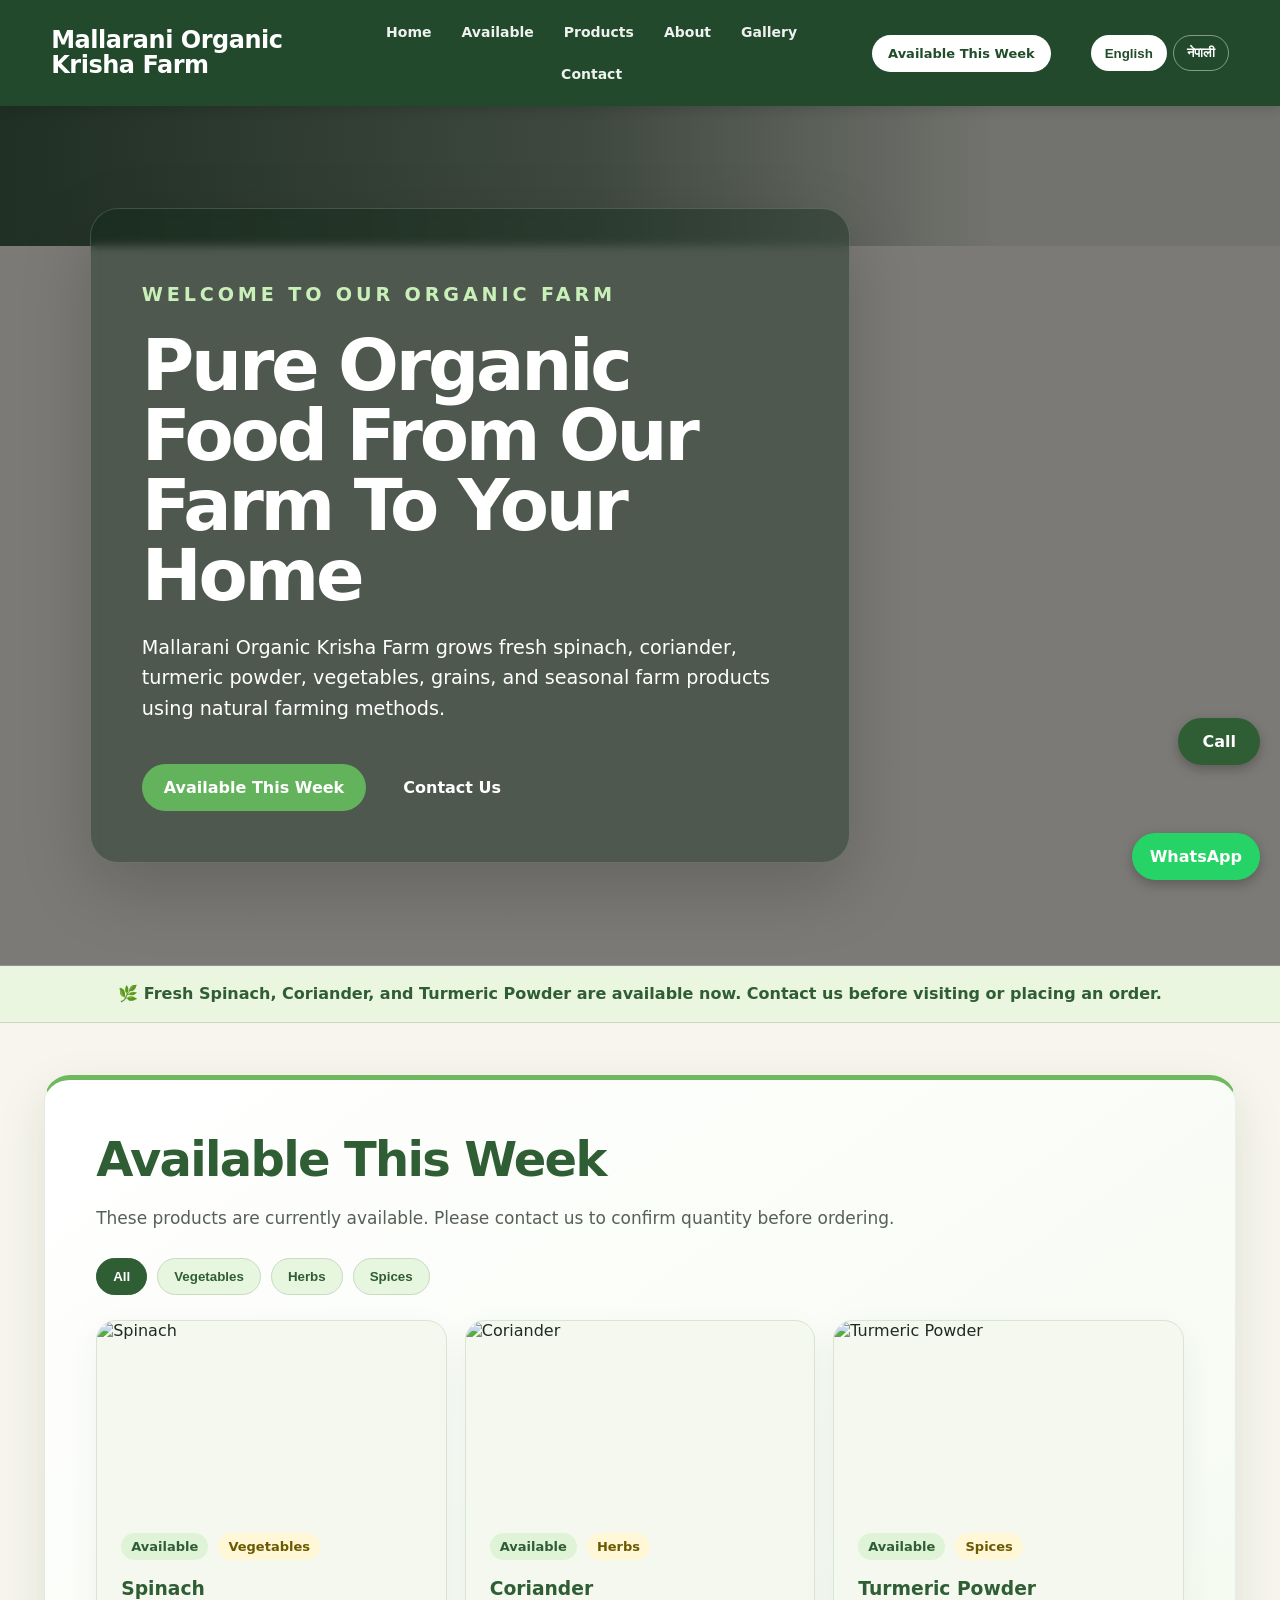
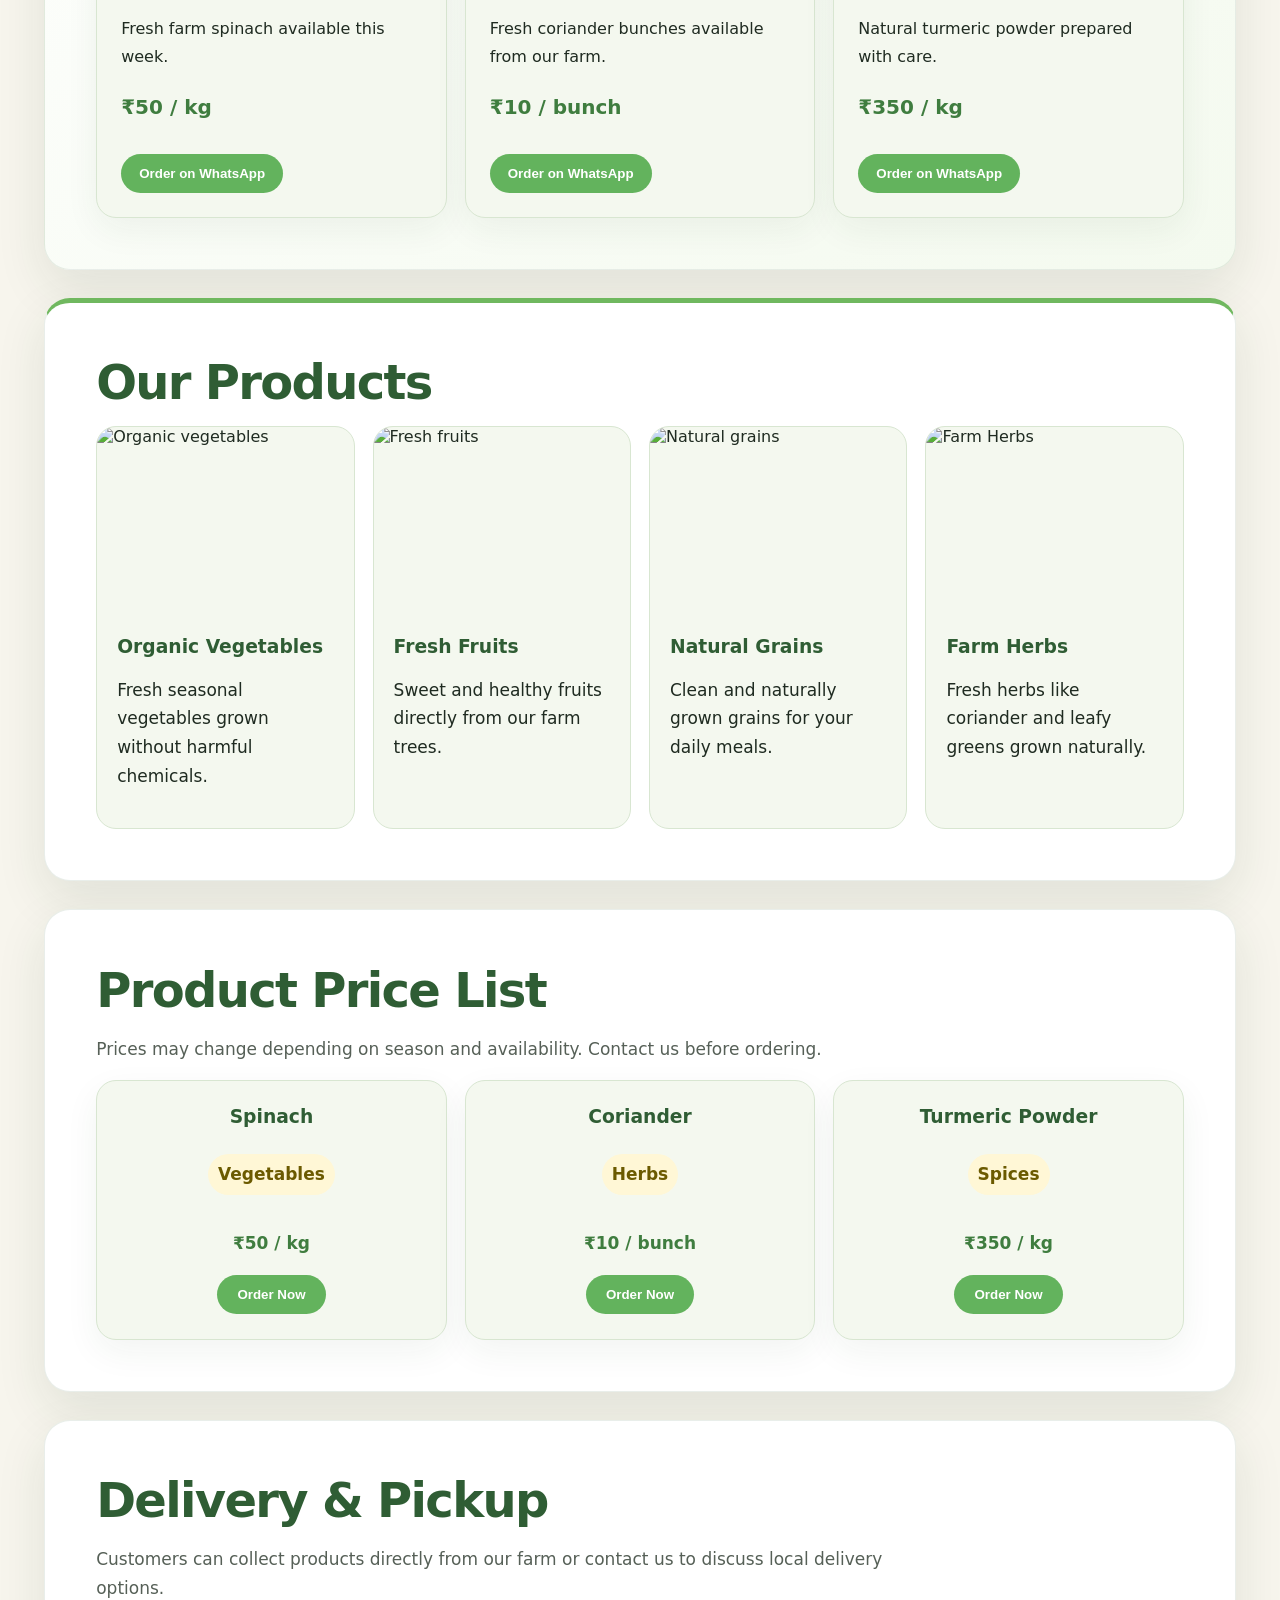
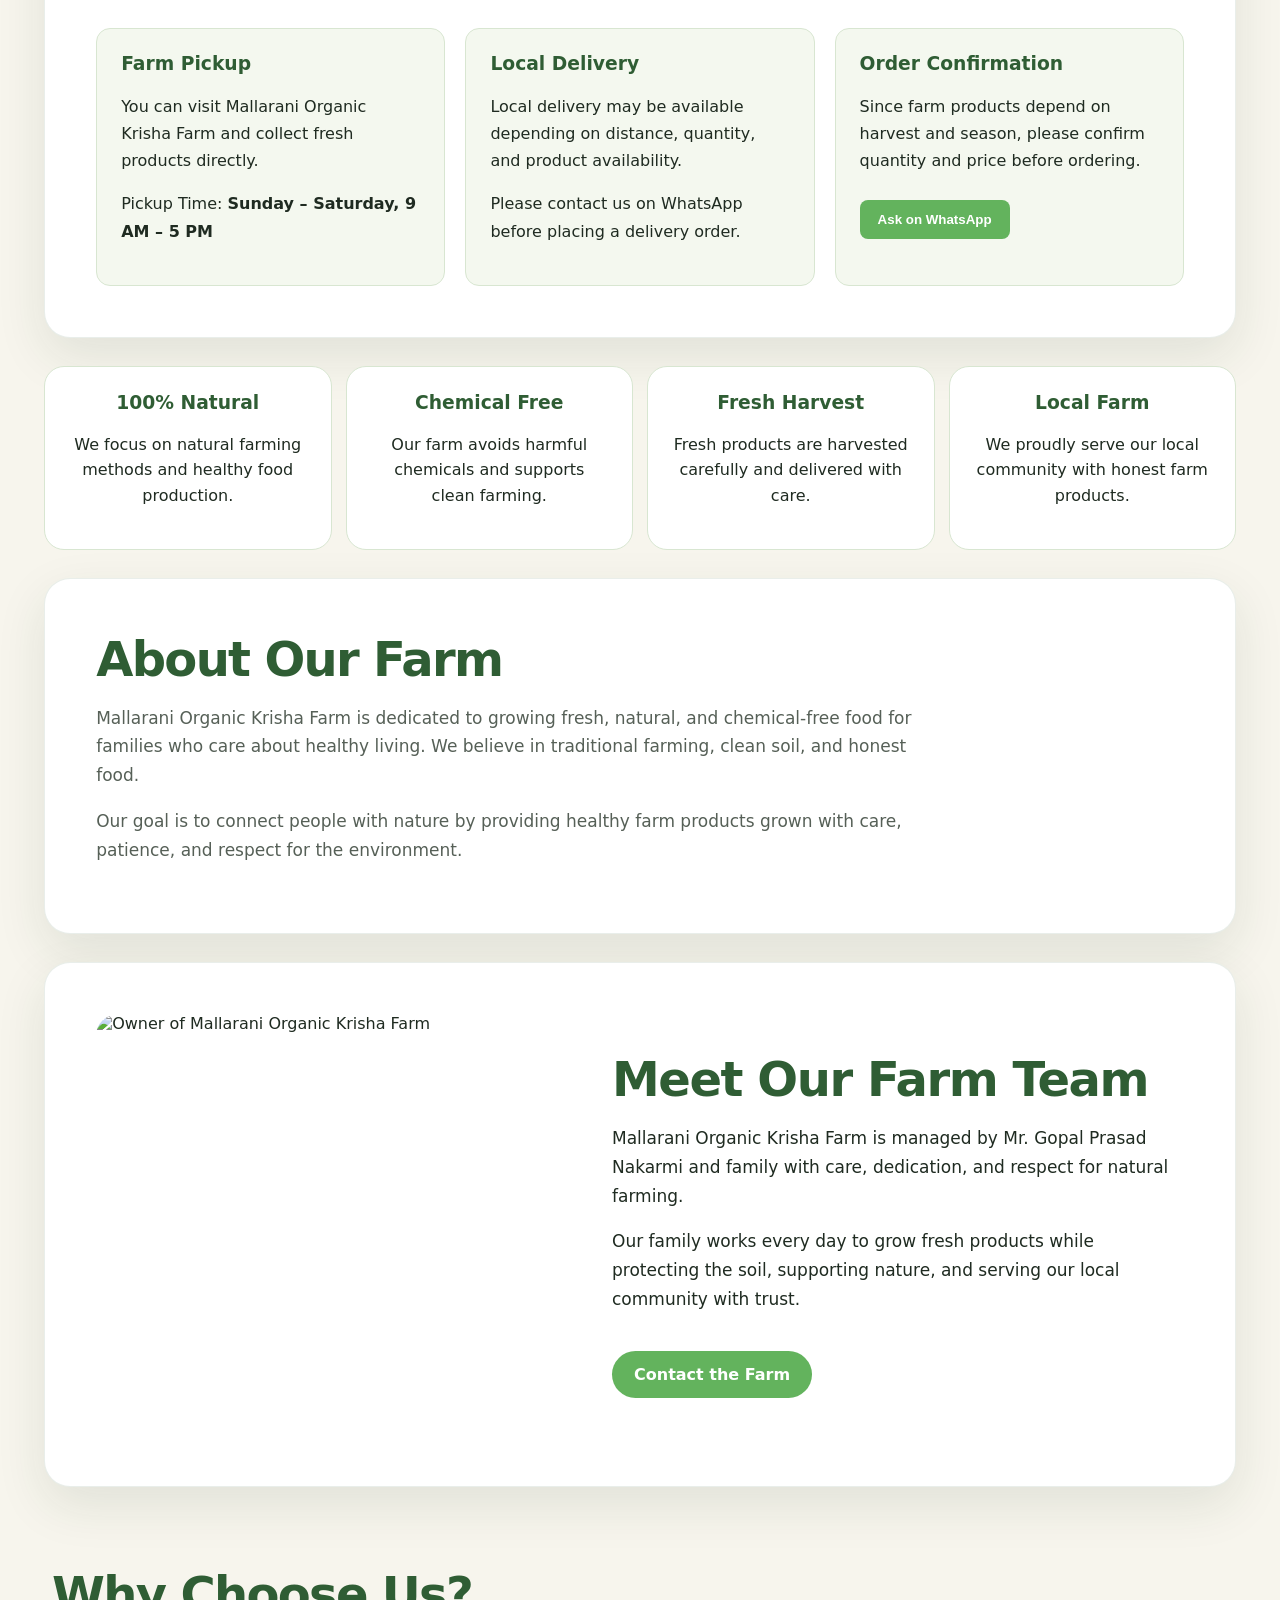
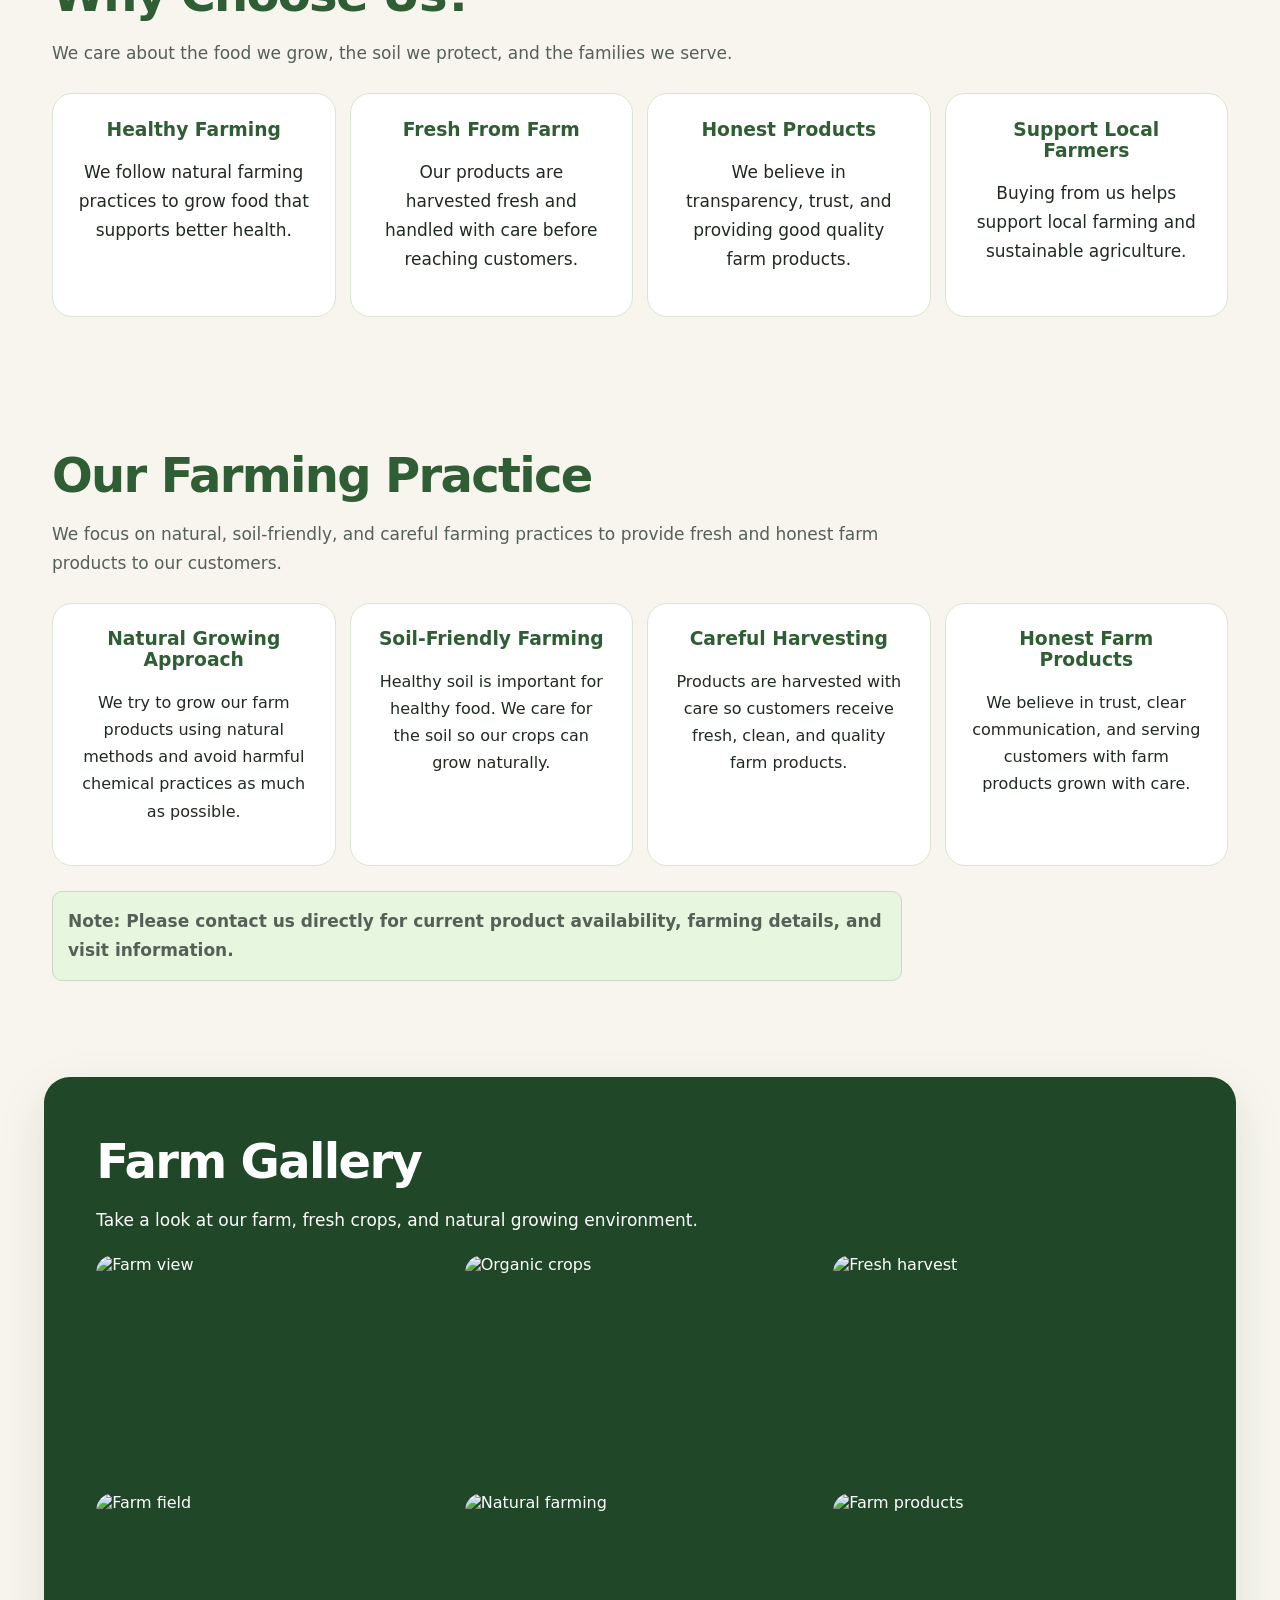
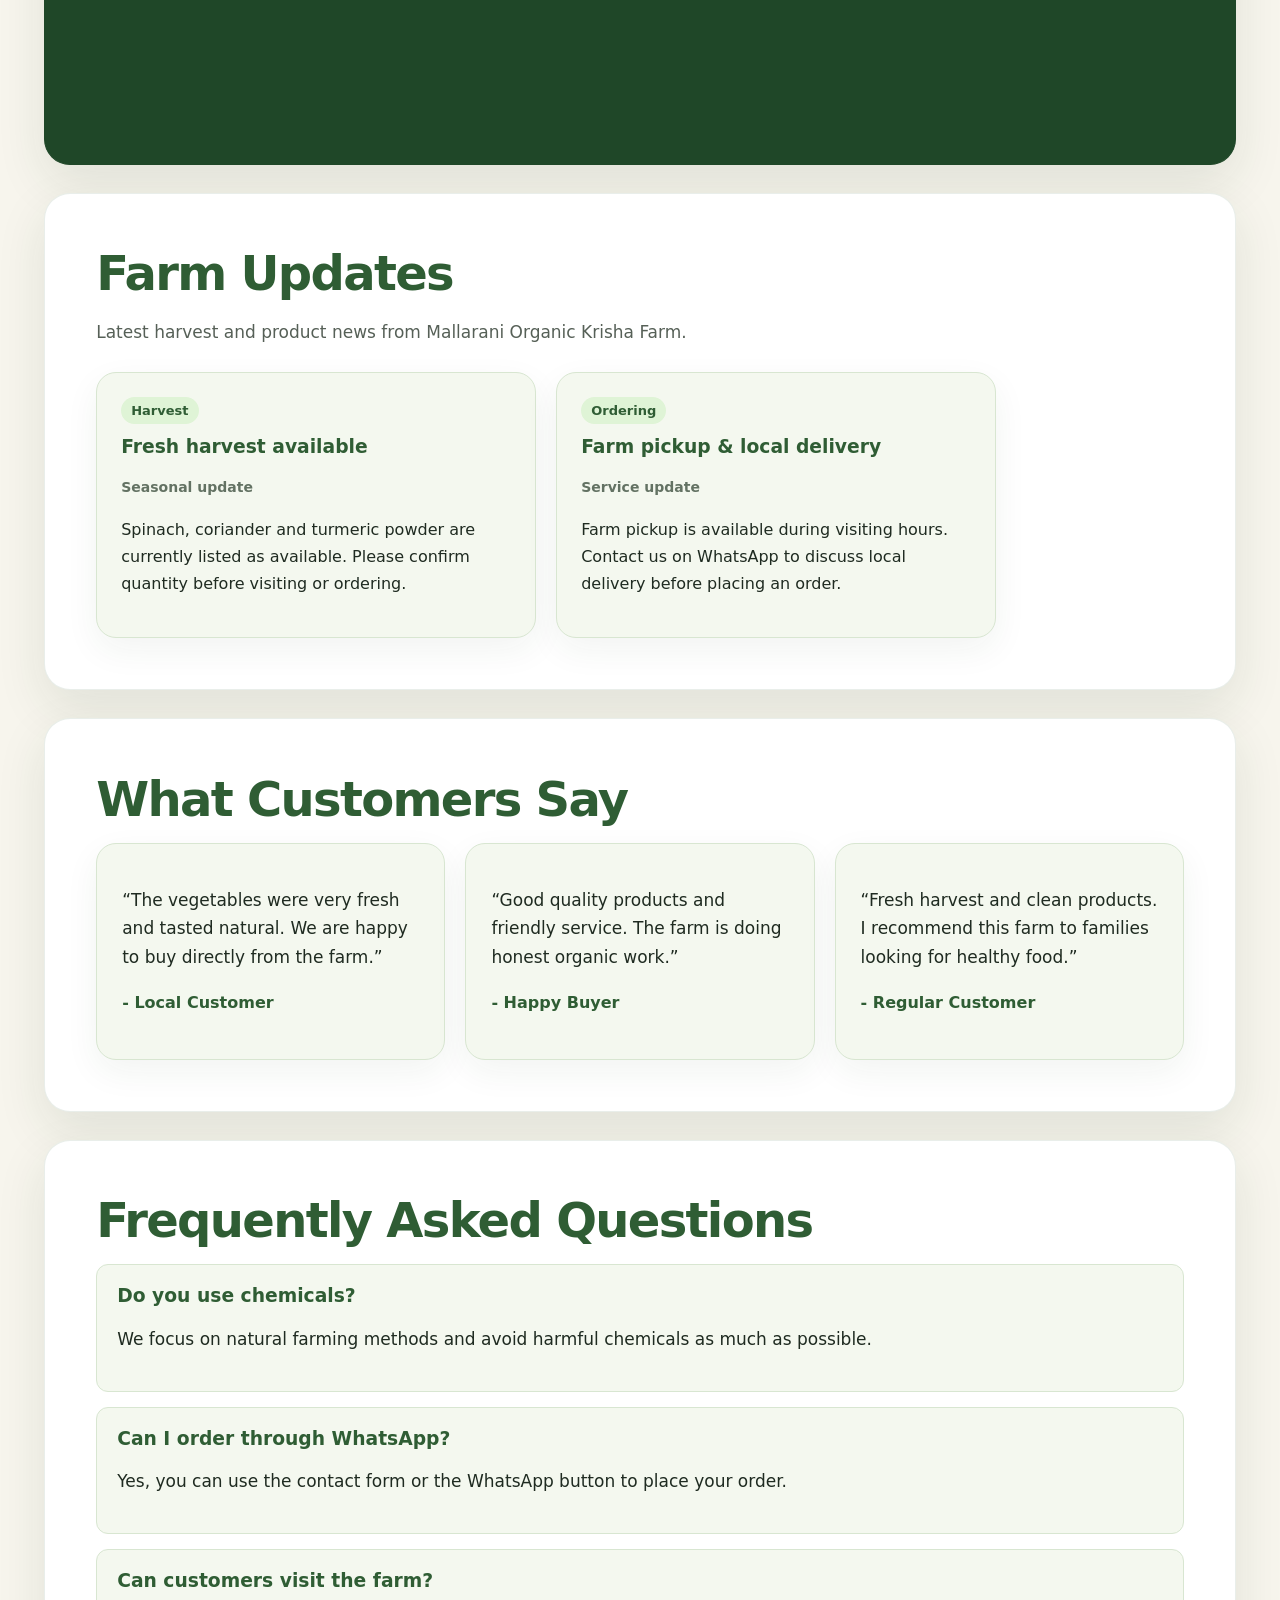
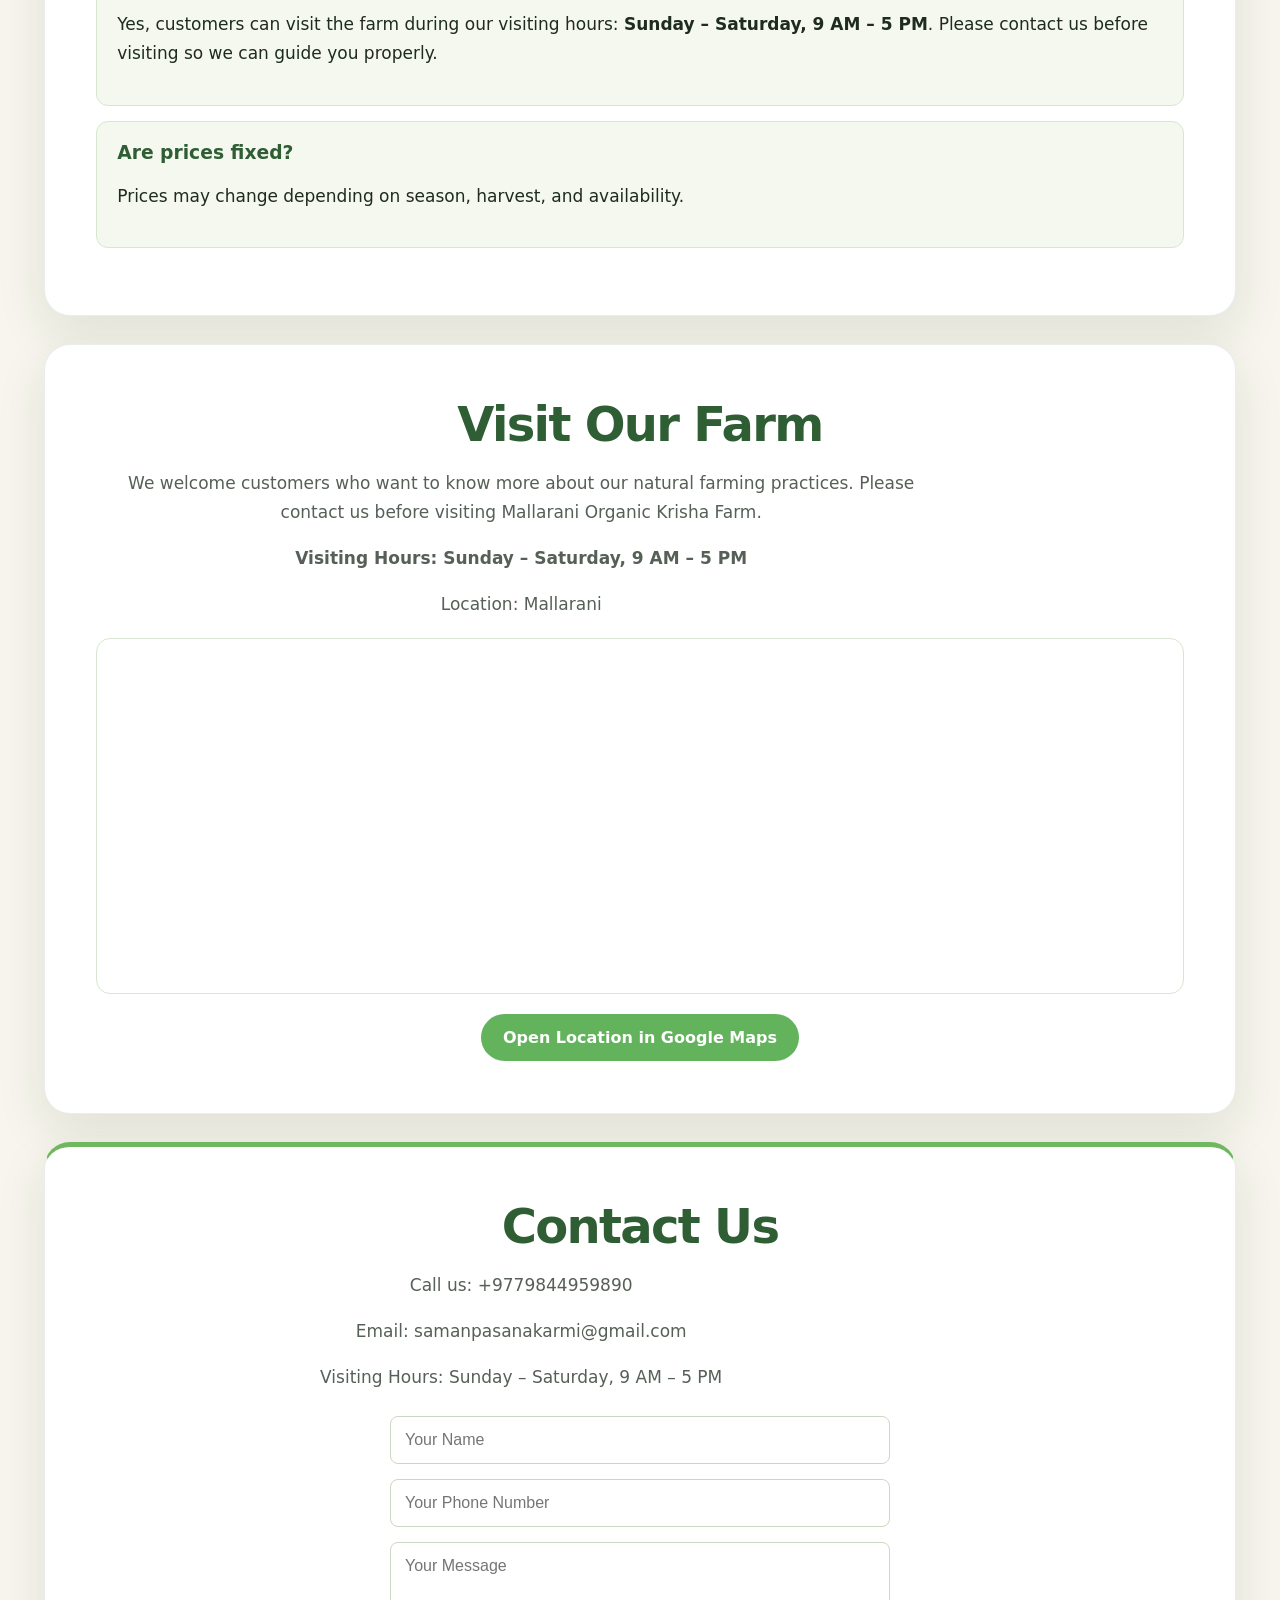
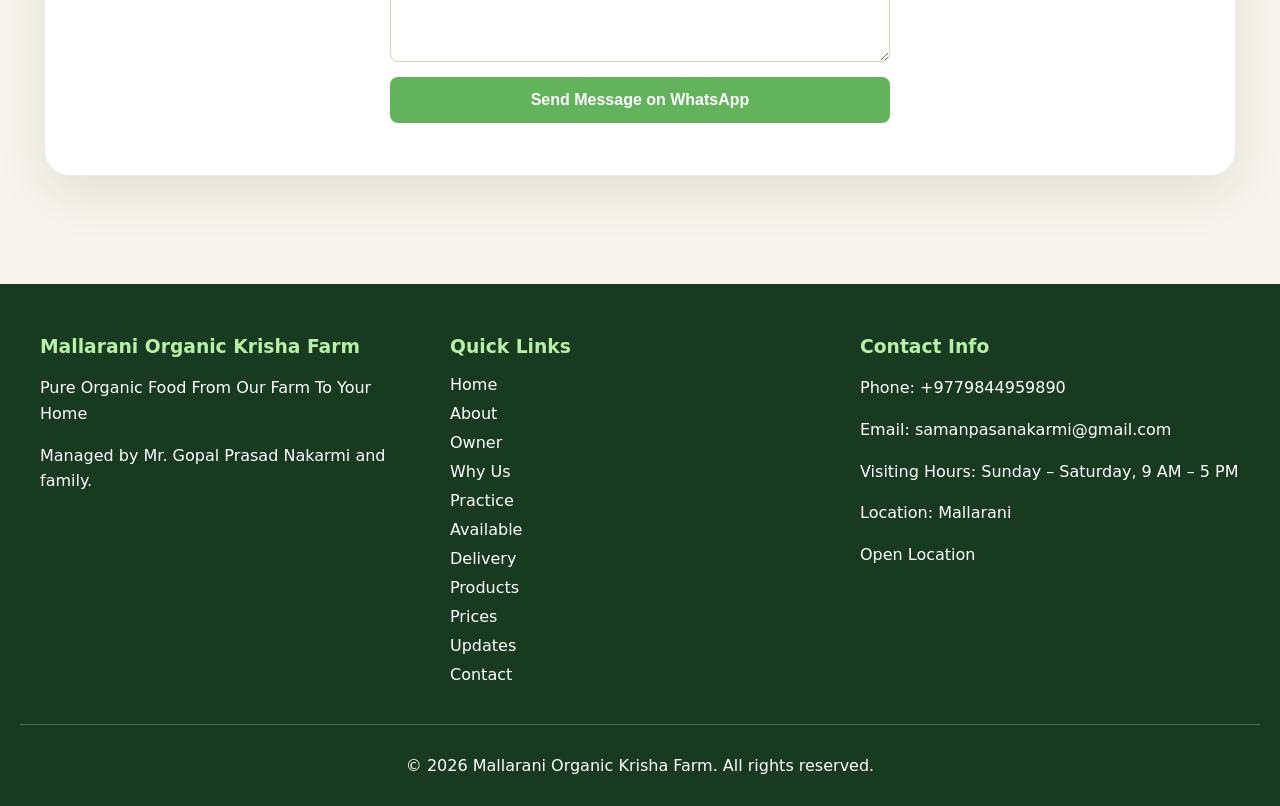
==== commit 63558778: "Deploy Mallarani Agricultural Farm V3" ====
--- a/index.html
+++ b/index.html
@@ -1,551 +1,413 @@
 <!DOCTYPE html>
+
 <html lang="en">
 <head>
-  <!-- Google tag (gtag.js) -->
-  <script async src="https://www.googletagmanager.com/gtag/js?id=G-9WLTCSS9NY"></script>
-  <script>
+<!-- Google tag (gtag.js) -->
+<script async="" src="https://www.googletagmanager.com/gtag/js?id=G-9WLTCSS9NY"></script>
+<script>
     window.dataLayer = window.dataLayer || [];
     function gtag(){dataLayer.push(arguments);}
     gtag('js', new Date());
 
     gtag('config', 'G-9WLTCSS9NY');
   </script>
-
-  <meta charset="UTF-8">
-
-  <meta name="viewport" content="width=device-width, initial-scale=1.0">
-
-  <title>Mallarani Organic Krisha Farm | Organic Farm Products in Mallarani</title>
-
-  <meta 
-    name="description" 
-    content="Mallarani Organic Krisha Farm provides fresh, natural, and chemical-free farm products including spinach, coriander, turmeric powder, vegetables, fruits, grains, and herbs. मल्लरानी अर्गानिक कृषि फार्मले ताजा पालुङ्गो, धनियाँ, बेसार पाउडर र प्राकृतिक फार्म उत्पादनहरू उपलब्ध गराउँछ।"
-  >
-
-  <meta 
-    name="keywords" 
-    content="Mallarani Organic Krisha Farm, Mallarani farm, organic farm Mallarani, organic farming Nepal, fresh spinach, fresh coriander, turmeric powder, natural vegetables, chemical free farming, local farm products, मल्लरानी अर्गानिक कृषि फार्म, अर्गानिक फार्म, ताजा पालुङ्गो, धनियाँ, बेसार पाउडर, प्राकृतिक खेती, रसायनमुक्त खेती"
-  >
-
-  <meta name="author" content="Mallarani Organic Krisha Farm">
-
-  <link rel="canonical" href="https://mallarani-organic-farm.netlify.app/">
-
-  <link rel="alternate" hreflang="en" href="https://mallarani-organic-farm.netlify.app/">
-  <link rel="alternate" hreflang="ne" href="https://mallarani-organic-farm.netlify.app/">
-  <link rel="alternate" hreflang="x-default" href="https://mallarani-organic-farm.netlify.app/">
-
-  <meta property="og:title" content="Mallarani Organic Krisha Farm">
-  <meta 
-    property="og:description" 
-    content="Fresh organic farm products from Mallarani. ताजा पालुङ्गो, धनियाँ, बेसार पाउडर र प्राकृतिक फार्म उत्पादनहरू।"
-  >
-  <meta property="og:type" content="website">
-  <meta property="og:url" content="https://mallarani-organic-farm.netlify.app/">
-  <meta property="og:image" content="https://mallarani-organic-farm.netlify.app/images/farm-1.jpg">
-
-  <meta name="twitter:card" content="summary_large_image">
-  <meta name="twitter:title" content="Mallarani Organic Krisha Farm">
-  <meta 
-    name="twitter:description" 
-    content="Pure Organic Food From Our Farm To Your Home. हाम्रो फार्मबाट तपाईंको घरसम्म शुद्ध अर्गानिक खाना।"
-  >
-  <meta name="twitter:image" content="https://mallarani-organic-farm.netlify.app/images/farm-1.jpg">
-
-  <link rel="icon" href="images/farm-1.jpg">
-
-  <link rel="stylesheet" href="style.css">
+<meta charset="utf-8"/>
+<meta content="width=device-width, initial-scale=1.0" name="viewport"/>
+<title>Mallarani Organic Krisha Farm | Organic Farm Products in Mallarani</title>
+<meta content="Mallarani Organic Krisha Farm provides fresh, natural, and chemical-free farm products including spinach, coriander, turmeric powder, vegetables, fruits, grains, and herbs. मल्लरानी अर्गानिक कृषि फार्मले ताजा पालुङ्गो, धनियाँ, बेसार पाउडर र प्राकृतिक फार्म उत्पादनहरू उपलब्ध गराउँछ।" name="description"/>
+<meta content="Mallarani Organic Krisha Farm, Mallarani farm, organic farm Mallarani, organic farming Nepal, fresh spinach, fresh coriander, turmeric powder, natural vegetables, chemical free farming, local farm products, मल्लरानी अर्गानिक कृषि फार्म, अर्गानिक फार्म, ताजा पालुङ्गो, धनियाँ, बेसार पाउडर, प्राकृतिक खेती, रसायनमुक्त खेती" name="keywords"/>
+<meta content="Mallarani Organic Krisha Farm" name="author"/>
+<link href="https://mallarani-organic-farm.netlify.app/" rel="canonical"/>
+<link href="https://mallarani-organic-farm.netlify.app/" hreflang="en" rel="alternate"/>
+<link href="https://mallarani-organic-farm.netlify.app/" hreflang="ne" rel="alternate"/>
+<link href="https://mallarani-organic-farm.netlify.app/" hreflang="x-default" rel="alternate"/>
+<meta content="Mallarani Organic Krisha Farm" property="og:title"/>
+<meta content="Fresh organic farm products from Mallarani. ताजा पालुङ्गो, धनियाँ, बेसार पाउडर र प्राकृतिक फार्म उत्पादनहरू।" property="og:description"/>
+<meta content="website" property="og:type"/>
+<meta content="https://mallarani-organic-farm.netlify.app/" property="og:url"/>
+<meta content="https://mallarani-organic-farm.netlify.app/images/farm-1.jpg" property="og:image"/>
+<meta content="summary_large_image" name="twitter:card"/>
+<meta content="Mallarani Organic Krisha Farm" name="twitter:title"/>
+<meta content="Pure Organic Food From Our Farm To Your Home. हाम्रो फार्मबाट तपाईंको घरसम्म शुद्ध अर्गानिक खाना।" name="twitter:description"/>
+<meta content="https://mallarani-organic-farm.netlify.app/images/farm-1.jpg" name="twitter:image"/>
+<link href="images/farm-1.jpg" rel="icon"/>
+<link href="style.css" rel="stylesheet"/>
 </head>
 <body>
-
-  <header class="site-header">
-    <div class="logo" data-farm-name>Mallarani Organic Krisha Farm</div>
-
-    <button class="menu-toggle" id="menuToggle">☰</button>
-
-    <nav class="nav-menu" id="navMenu">
-      <a href="#home" data-i18n="navHome">Home</a>
-      <a href="#about" data-i18n="navAbout">About</a>
-      <a href="#owner" data-i18n="navOwner">Owner</a>
-      <a href="#why-choose" data-i18n="navWhy">Why Us</a>
-      <a href="#practice" data-i18n="navPractice">Practice</a>
-      <a href="#available" data-i18n="navAvailable">Available</a>
-      <a href="#delivery" data-i18n="navDelivery">Delivery</a>
-      <a href="#products" data-i18n="navProducts">Products</a>
-      <a href="#price-list" data-i18n="navPrices">Prices</a>
-      <a href="#gallery" data-i18n="navGallery">Gallery</a>
-      <a href="#updates" data-i18n="navUpdates">Updates</a>
-      <a href="#testimonials" data-i18n="navReviews">Reviews</a>
-      <a href="#faq" data-i18n="navFaq">FAQ</a>
-      <a href="#location" data-i18n="navLocation">Location</a>
-      <a href="#contact" data-i18n="navContact">Contact</a>
-    </nav>
-
-    <div class="language-switcher">
-      <button id="englishButton" class="language-button active">English</button>
-      <button id="nepaliButton" class="language-button">नेपाली</button>
-    </div>
-  </header>
-
-  <section id="home" class="hero">
-    <div class="hero-content">
-      <p class="hero-small-text" data-i18n="heroSmall">Welcome to our organic farm</p>
-
-      <h1 data-farm-slogan>Pure Organic Food From Our Farm To Your Home</h1>
-
-      <p>
-        <span data-farm-name>Mallarani Organic Krisha Farm</span>
-        <span data-i18n="heroDescription">
+<header class="site-header">
+<div class="logo" data-farm-name="">Mallarani Organic Krisha Farm</div>
+<button aria-expanded="false" aria-label="Open navigation" class="menu-toggle" id="menuToggle">☰</button>
+<nav class="nav-menu" id="navMenu"><a data-i18n="navHome" href="#home">Home</a><a data-i18n="navAvailable" href="#available">Available</a><a data-i18n="navProducts" href="#products">Products</a><a data-i18n="navAbout" href="#about">About</a><a data-i18n="navGallery" href="#gallery">Gallery</a><a data-i18n="navContact" href="#contact">Contact</a></nav>
+<a class="header-order" data-i18n="heroAvailable" href="#available">Available This Week</a><div class="language-switcher">
+<button class="language-button active" id="englishButton">English</button>
+<button class="language-button" id="nepaliButton">नेपाली</button>
+</div>
+</header>
+<section class="hero" id="home">
+<div class="hero-content">
+<p class="hero-small-text" data-i18n="heroSmall">Welcome to our organic farm</p>
+<h1 data-farm-slogan="">Pure Organic Food From Our Farm To Your Home</h1>
+<p>
+<span data-farm-name="">Mallarani Organic Krisha Farm</span>
+<span data-i18n="heroDescription">
           grows fresh spinach, coriander, turmeric powder, vegetables, grains, and seasonal farm products using natural farming methods.
         </span>
-      </p>
-
-      <div class="hero-buttons">
-        <a class="hero-button" href="#available" data-i18n="heroAvailable">Available This Week</a>
-        <a class="hero-button secondary-button" href="#contact" data-i18n="heroContact">Contact Us</a>
-      </div>
-    </div>
-  </section>
-
-  <section class="notice-banner">
-    <p data-i18n="noticeText">
+</p>
+<div class="hero-buttons">
+<a class="hero-button" data-i18n="heroAvailable" href="#available">Available This Week</a>
+<a class="hero-button secondary-button" data-i18n="heroContact" href="#contact">Contact Us</a>
+</div>
+</div>
+</section>
+<section class="notice-banner">
+<p data-i18n="noticeText">
       🌿 Fresh Spinach, Coriander, and Turmeric Powder are available now. Contact us before visiting or placing an order.
     </p>
-  </section>
-
-  <main>
-
-    <section class="highlights">
-      <div class="highlight-card">
-        <h3 data-i18n="highlightNaturalTitle">100% Natural</h3>
-        <p data-i18n="highlightNaturalText">We focus on natural farming methods and healthy food production.</p>
-      </div>
-
-      <div class="highlight-card">
-        <h3 data-i18n="highlightChemicalTitle">Chemical Free</h3>
-        <p data-i18n="highlightChemicalText">Our farm avoids harmful chemicals and supports clean farming.</p>
-      </div>
-
-      <div class="highlight-card">
-        <h3 data-i18n="highlightHarvestTitle">Fresh Harvest</h3>
-        <p data-i18n="highlightHarvestText">Fresh products are harvested carefully and delivered with care.</p>
-      </div>
-
-      <div class="highlight-card">
-        <h3 data-i18n="highlightLocalTitle">Local Farm</h3>
-        <p data-i18n="highlightLocalText">We proudly serve our local community with honest farm products.</p>
-      </div>
-    </section>
-
-    <section id="about" class="section">
-      <h2 data-i18n="aboutTitle">About Our Farm</h2>
-      <p>
-        <span data-farm-name>Mallarani Organic Krisha Farm</span>
-        <span data-i18n="aboutTextOne">
+</section>
+<main>
+
+
+
+
+
+
+
+
+
+
+
+
+
+
+
+<section class="section available-section v2-feature" id="available">
+<h2 data-i18n="availableTitle">Available This Week</h2>
+<p data-i18n="availableIntro">
+        These products are currently available. Please contact us to confirm quantity before ordering.
+      </p>
+<div class="category-filters" id="categoryFilters"></div>
+<div class="available-grid" id="availableGrid"></div>
+</section><section class="section v2-feature" id="products">
+<h2 data-i18n="productsTitle">Our Products</h2>
+<div class="product-grid">
+<div class="product-card">
+<img alt="Organic vegetables" src="images/vegetables.jpg"/>
+<div class="product-info">
+<h3 data-i18n="productVegetablesTitle">Organic Vegetables</h3>
+<p data-i18n="productVegetablesText">Fresh seasonal vegetables grown without harmful chemicals.</p>
+</div>
+</div>
+<div class="product-card">
+<img alt="Fresh fruits" src="images/fruits.jpg"/>
+<div class="product-info">
+<h3 data-i18n="productFruitsTitle">Fresh Fruits</h3>
+<p data-i18n="productFruitsText">Sweet and healthy fruits directly from our farm trees.</p>
+</div>
+</div>
+<div class="product-card">
+<img alt="Natural grains" src="images/grains.jpg"/>
+<div class="product-info">
+<h3 data-i18n="productGrainsTitle">Natural Grains</h3>
+<p data-i18n="productGrainsText">Clean and naturally grown grains for your daily meals.</p>
+</div>
+</div>
+<div class="product-card">
+<img alt="Farm Herbs" src="images/herbs.jpg"/>
+<div class="product-info">
+<h3 data-i18n="productHerbsTitle">Farm Herbs</h3>
+<p data-i18n="productHerbsText">Fresh herbs like coriander and leafy greens grown naturally.</p>
+</div>
+</div>
+</div>
+</section><section class="section" id="price-list">
+<h2 data-i18n="priceTitle">Product Price List</h2>
+<p data-i18n="priceIntro">
+        Prices may change depending on season and availability. Contact us before ordering.
+      </p>
+<div class="price-grid" id="priceGrid"></div>
+</section><section class="section delivery-section" id="delivery">
+<h2 data-i18n="deliveryTitle">Delivery &amp; Pickup</h2>
+<p data-i18n="deliveryIntro">
+        Customers can collect products directly from our farm or contact us to discuss local delivery options.
+      </p>
+<div class="delivery-grid">
+<div class="delivery-card">
+<h3 data-i18n="pickupTitle">Farm Pickup</h3>
+<p>
+<span data-i18n="pickupTextOne">You can visit</span>
+<span data-farm-name="">Mallarani Organic Krisha Farm</span>
+<span data-i18n="pickupTextTwo">and collect fresh products directly.</span>
+</p>
+<p>
+<span data-i18n="pickupTime">Pickup Time:</span>
+<strong data-farm-hours="">Sunday – Saturday, 9 AM – 5 PM</strong>
+</p>
+</div>
+<div class="delivery-card">
+<h3 data-i18n="localDeliveryTitle">Local Delivery</h3>
+<p data-i18n="localDeliveryTextOne">
+            Local delivery may be available depending on distance, quantity, and product availability.
+          </p>
+<p data-i18n="localDeliveryTextTwo">
+            Please contact us on WhatsApp before placing a delivery order.
+          </p>
+</div>
+<div class="delivery-card">
+<h3 data-i18n="confirmationTitle">Order Confirmation</h3>
+<p data-i18n="confirmationText">
+            Since farm products depend on harvest and season, please confirm quantity and price before ordering.
+          </p>
+<button data-i18n="askWhatsapp" onclick="orderProduct('Farm Products')">Ask on WhatsApp</button>
+</div>
+</div>
+</section><section class="highlights">
+<div class="highlight-card">
+<h3 data-i18n="highlightNaturalTitle">100% Natural</h3>
+<p data-i18n="highlightNaturalText">We focus on natural farming methods and healthy food production.</p>
+</div>
+<div class="highlight-card">
+<h3 data-i18n="highlightChemicalTitle">Chemical Free</h3>
+<p data-i18n="highlightChemicalText">Our farm avoids harmful chemicals and supports clean farming.</p>
+</div>
+<div class="highlight-card">
+<h3 data-i18n="highlightHarvestTitle">Fresh Harvest</h3>
+<p data-i18n="highlightHarvestText">Fresh products are harvested carefully and delivered with care.</p>
+</div>
+<div class="highlight-card">
+<h3 data-i18n="highlightLocalTitle">Local Farm</h3>
+<p data-i18n="highlightLocalText">We proudly serve our local community with honest farm products.</p>
+</div>
+</section><section class="section" id="about">
+<h2 data-i18n="aboutTitle">About Our Farm</h2>
+<p>
+<span data-farm-name="">Mallarani Organic Krisha Farm</span>
+<span data-i18n="aboutTextOne">
           is dedicated to growing fresh, natural, and chemical-free food for families who care about healthy living. We believe in traditional farming, clean soil, and honest food.
         </span>
-      </p>
-      <p data-i18n="aboutTextTwo">
+</p>
+<p data-i18n="aboutTextTwo">
         Our goal is to connect people with nature by providing healthy farm products grown with care, patience, and respect for the environment.
       </p>
-    </section>
-
-    <section id="owner" class="section owner-section">
-      <div class="owner-content">
-        <div class="owner-image">
-          <img src="images/owner.jpg" alt="Owner of Mallarani Organic Krisha Farm">
-        </div>
-
-        <div class="owner-text">
-          <h2 data-i18n="ownerTitle">Meet Our Farm Team</h2>
-          <p>
-            <span data-farm-name>Mallarani Organic Krisha Farm</span>
-            <span data-i18n="ownerTextOne">is managed by</span>
-            <span data-farm-owner>Mr. Gopal Prasad Nakarmi and family</span>
-            <span data-i18n="ownerTextTwo">with care, dedication, and respect for natural farming.</span>
-          </p>
-          <p data-i18n="ownerTextThree">
+</section><section class="section owner-section" id="owner">
+<div class="owner-content">
+<div class="owner-image">
+<img alt="Owner of Mallarani Organic Krisha Farm" src="images/owner.jpg"/>
+</div>
+<div class="owner-text">
+<h2 data-i18n="ownerTitle">Meet Our Farm Team</h2>
+<p>
+<span data-farm-name="">Mallarani Organic Krisha Farm</span>
+<span data-i18n="ownerTextOne">is managed by</span>
+<span data-farm-owner="">Mr. Gopal Prasad Nakarmi and family</span>
+<span data-i18n="ownerTextTwo">with care, dedication, and respect for natural farming.</span>
+</p>
+<p data-i18n="ownerTextThree">
             Our family works every day to grow fresh products while protecting the soil, supporting nature, and serving our local community with trust.
           </p>
-          <a class="hero-button" href="#contact" data-i18n="ownerButton">Contact the Farm</a>
-        </div>
-      </div>
-    </section>
-
-    <section id="why-choose" class="section">
-      <h2 data-i18n="whyTitle">Why Choose Us?</h2>
-      <p data-i18n="whyIntro">
+<a class="hero-button" data-i18n="ownerButton" href="#contact">Contact the Farm</a>
+</div>
+</div>
+</section><section class="section" id="why-choose">
+<h2 data-i18n="whyTitle">Why Choose Us?</h2>
+<p data-i18n="whyIntro">
         We care about the food we grow, the soil we protect, and the families we serve.
       </p>
-
-      <div class="why-grid">
-        <div class="why-card">
-          <h3 data-i18n="whyHealthyTitle">Healthy Farming</h3>
-          <p data-i18n="whyHealthyText">We follow natural farming practices to grow food that supports better health.</p>
-        </div>
-
-        <div class="why-card">
-          <h3 data-i18n="whyFreshTitle">Fresh From Farm</h3>
-          <p data-i18n="whyFreshText">Our products are harvested fresh and handled with care before reaching customers.</p>
-        </div>
-
-        <div class="why-card">
-          <h3 data-i18n="whyHonestTitle">Honest Products</h3>
-          <p data-i18n="whyHonestText">We believe in transparency, trust, and providing good quality farm products.</p>
-        </div>
-
-        <div class="why-card">
-          <h3 data-i18n="whyLocalTitle">Support Local Farmers</h3>
-          <p data-i18n="whyLocalText">Buying from us helps support local farming and sustainable agriculture.</p>
-        </div>
-      </div>
-    </section>
-
-    <section id="practice" class="section practice-section">
-      <h2 data-i18n="practiceTitle">Our Farming Practice</h2>
-      <p data-i18n="practiceIntro">
+<div class="why-grid">
+<div class="why-card">
+<h3 data-i18n="whyHealthyTitle">Healthy Farming</h3>
+<p data-i18n="whyHealthyText">We follow natural farming practices to grow food that supports better health.</p>
+</div>
+<div class="why-card">
+<h3 data-i18n="whyFreshTitle">Fresh From Farm</h3>
+<p data-i18n="whyFreshText">Our products are harvested fresh and handled with care before reaching customers.</p>
+</div>
+<div class="why-card">
+<h3 data-i18n="whyHonestTitle">Honest Products</h3>
+<p data-i18n="whyHonestText">We believe in transparency, trust, and providing good quality farm products.</p>
+</div>
+<div class="why-card">
+<h3 data-i18n="whyLocalTitle">Support Local Farmers</h3>
+<p data-i18n="whyLocalText">Buying from us helps support local farming and sustainable agriculture.</p>
+</div>
+</div>
+</section><section class="section practice-section" id="practice">
+<h2 data-i18n="practiceTitle">Our Farming Practice</h2>
+<p data-i18n="practiceIntro">
         We focus on natural, soil-friendly, and careful farming practices to provide fresh and honest farm products to our customers.
       </p>
-
-      <div class="practice-grid">
-        <div class="practice-card">
-          <h3 data-i18n="practiceNaturalTitle">Natural Growing Approach</h3>
-          <p data-i18n="practiceNaturalText">We try to grow our farm products using natural methods and avoid harmful chemical practices as much as possible.</p>
-        </div>
-
-        <div class="practice-card">
-          <h3 data-i18n="practiceSoilTitle">Soil-Friendly Farming</h3>
-          <p data-i18n="practiceSoilText">Healthy soil is important for healthy food. We care for the soil so our crops can grow naturally.</p>
-        </div>
-
-        <div class="practice-card">
-          <h3 data-i18n="practiceHarvestTitle">Careful Harvesting</h3>
-          <p data-i18n="practiceHarvestText">Products are harvested with care so customers receive fresh, clean, and quality farm products.</p>
-        </div>
-
-        <div class="practice-card">
-          <h3 data-i18n="practiceHonestTitle">Honest Farm Products</h3>
-          <p data-i18n="practiceHonestText">We believe in trust, clear communication, and serving customers with farm products grown with care.</p>
-        </div>
-      </div>
-
-      <p class="practice-note" data-i18n="practiceNote">
+<div class="practice-grid">
+<div class="practice-card">
+<h3 data-i18n="practiceNaturalTitle">Natural Growing Approach</h3>
+<p data-i18n="practiceNaturalText">We try to grow our farm products using natural methods and avoid harmful chemical practices as much as possible.</p>
+</div>
+<div class="practice-card">
+<h3 data-i18n="practiceSoilTitle">Soil-Friendly Farming</h3>
+<p data-i18n="practiceSoilText">Healthy soil is important for healthy food. We care for the soil so our crops can grow naturally.</p>
+</div>
+<div class="practice-card">
+<h3 data-i18n="practiceHarvestTitle">Careful Harvesting</h3>
+<p data-i18n="practiceHarvestText">Products are harvested with care so customers receive fresh, clean, and quality farm products.</p>
+</div>
+<div class="practice-card">
+<h3 data-i18n="practiceHonestTitle">Honest Farm Products</h3>
+<p data-i18n="practiceHonestText">We believe in trust, clear communication, and serving customers with farm products grown with care.</p>
+</div>
+</div>
+<p class="practice-note" data-i18n="practiceNote">
         Note: Please contact us directly for current product availability, farming details, and visit information.
       </p>
-    </section>
-
-    <section id="available" class="section available-section">
-      <h2 data-i18n="availableTitle">Available This Week</h2>
-      <p data-i18n="availableIntro">
-        These products are currently available. Please contact us to confirm quantity before ordering.
-      </p>
-
-      <div class="category-filters" id="categoryFilters"></div>
-
-      <div class="available-grid" id="availableGrid"></div>
-    </section>
-
-    <section id="delivery" class="section delivery-section">
-      <h2 data-i18n="deliveryTitle">Delivery & Pickup</h2>
-      <p data-i18n="deliveryIntro">
-        Customers can collect products directly from our farm or contact us to discuss local delivery options.
-      </p>
-
-      <div class="delivery-grid">
-        <div class="delivery-card">
-          <h3 data-i18n="pickupTitle">Farm Pickup</h3>
-          <p>
-            <span data-i18n="pickupTextOne">You can visit</span>
-            <span data-farm-name>Mallarani Organic Krisha Farm</span>
-            <span data-i18n="pickupTextTwo">and collect fresh products directly.</span>
-          </p>
-          <p>
-            <span data-i18n="pickupTime">Pickup Time:</span>
-            <strong data-farm-hours>Sunday – Saturday, 9 AM – 5 PM</strong>
-          </p>
-        </div>
-
-        <div class="delivery-card">
-          <h3 data-i18n="localDeliveryTitle">Local Delivery</h3>
-          <p data-i18n="localDeliveryTextOne">
-            Local delivery may be available depending on distance, quantity, and product availability.
-          </p>
-          <p data-i18n="localDeliveryTextTwo">
-            Please contact us on WhatsApp before placing a delivery order.
-          </p>
-        </div>
-
-        <div class="delivery-card">
-          <h3 data-i18n="confirmationTitle">Order Confirmation</h3>
-          <p data-i18n="confirmationText">
-            Since farm products depend on harvest and season, please confirm quantity and price before ordering.
-          </p>
-          <button onclick="orderProduct('Farm Products')" data-i18n="askWhatsapp">Ask on WhatsApp</button>
-        </div>
-      </div>
-    </section>
-
-    <section id="products" class="section">
-      <h2 data-i18n="productsTitle">Our Products</h2>
-
-      <div class="product-grid">
-        <div class="product-card">
-          <img src="images/vegetables.jpg" alt="Organic vegetables">
-          <div class="product-info">
-            <h3 data-i18n="productVegetablesTitle">Organic Vegetables</h3>
-            <p data-i18n="productVegetablesText">Fresh seasonal vegetables grown without harmful chemicals.</p>
-          </div>
-        </div>
-
-        <div class="product-card">
-          <img src="images/fruits.jpg" alt="Fresh fruits">
-          <div class="product-info">
-            <h3 data-i18n="productFruitsTitle">Fresh Fruits</h3>
-            <p data-i18n="productFruitsText">Sweet and healthy fruits directly from our farm trees.</p>
-          </div>
-        </div>
-
-        <div class="product-card">
-          <img src="images/grains.jpg" alt="Natural grains">
-          <div class="product-info">
-            <h3 data-i18n="productGrainsTitle">Natural Grains</h3>
-            <p data-i18n="productGrainsText">Clean and naturally grown grains for your daily meals.</p>
-          </div>
-        </div>
-
-        <div class="product-card">
-          <img src="images/herbs.jpg" alt="Farm Herbs">
-          <div class="product-info">
-            <h3 data-i18n="productHerbsTitle">Farm Herbs</h3>
-            <p data-i18n="productHerbsText">Fresh herbs like coriander and leafy greens grown naturally.</p>
-          </div>
-        </div>
-      </div>
-    </section>
-
-    <section id="price-list" class="section">
-      <h2 data-i18n="priceTitle">Product Price List</h2>
-      <p data-i18n="priceIntro">
-        Prices may change depending on season and availability. Contact us before ordering.
-      </p>
-
-      <div class="price-grid" id="priceGrid"></div>
-    </section>
-
-    <section id="gallery" class="section">
-      <h2 data-i18n="galleryTitle">Farm Gallery</h2>
-      <p data-i18n="galleryIntro">
+</section><section class="section v2-feature" id="gallery">
+<h2 data-i18n="galleryTitle">Farm Gallery</h2>
+<p data-i18n="galleryIntro">
         Take a look at our farm, fresh crops, and natural growing environment.
       </p>
-
-      <div class="gallery-grid">
-        <img src="images/farm-1.jpg" alt="Farm view">
-        <img src="images/farm-2.jpg" alt="Organic crops">
-        <img src="images/farm-3.jpg" alt="Fresh harvest">
-        <img src="images/farm-4.jpg" alt="Farm field">
-        <img src="images/farm-5.jpg" alt="Natural farming">
-        <img src="images/farm-6.jpg" alt="Farm products">
-      </div>
-    </section>
-
-    <section id="updates" class="section updates-section">
-      <h2 data-i18n="updatesTitle">Farm Updates</h2>
-      <p>
-        <span data-i18n="updatesIntro">Latest harvest and product news from</span>
-        <span data-farm-name>Mallarani Organic Krisha Farm</span>.
-      </p>
-
-      <div class="updates-grid" id="updatesGrid"></div>
-    </section>
-
-    <section id="testimonials" class="section">
-      <h2 data-i18n="reviewsTitle">What Customers Say</h2>
-
-      <div class="testimonial-grid">
-        <div class="testimonial-card">
-          <p data-i18n="reviewOne">“The vegetables were very fresh and tasted natural. We are happy to buy directly from the farm.”</p>
-          <h4 data-i18n="reviewOneName">- Local Customer</h4>
-        </div>
-
-        <div class="testimonial-card">
-          <p data-i18n="reviewTwo">“Good quality products and friendly service. The farm is doing honest organic work.”</p>
-          <h4 data-i18n="reviewTwoName">- Happy Buyer</h4>
-        </div>
-
-        <div class="testimonial-card">
-          <p data-i18n="reviewThree">“Fresh harvest and clean products. I recommend this farm to families looking for healthy food.”</p>
-          <h4 data-i18n="reviewThreeName">- Regular Customer</h4>
-        </div>
-      </div>
-    </section>
-
-    <section id="faq" class="section">
-      <h2 data-i18n="faqTitle">Frequently Asked Questions</h2>
-
-      <div class="faq-item">
-        <h3 data-i18n="faqChemicalQuestion">Do you use chemicals?</h3>
-        <p data-i18n="faqChemicalAnswer">
+<div class="gallery-grid">
+<img alt="Farm view" src="images/farm-1.jpg"/>
+<img alt="Organic crops" src="images/farm-2.jpg"/>
+<img alt="Fresh harvest" src="images/farm-3.jpg"/>
+<img alt="Farm field" src="images/farm-4.jpg"/>
+<img alt="Natural farming" src="images/farm-5.jpg"/>
+<img alt="Farm products" src="images/farm-6.jpg"/>
+</div>
+</section><section class="section updates-section" id="updates">
+<h2 data-i18n="updatesTitle">Farm Updates</h2>
+<p>
+<span data-i18n="updatesIntro">Latest harvest and product news from</span>
+<span data-farm-name="">Mallarani Organic Krisha Farm</span>.
+      </p>
+<div class="updates-grid" id="updatesGrid"></div>
+</section><section class="section" id="testimonials">
+<h2 data-i18n="reviewsTitle">What Customers Say</h2>
+<div class="testimonial-grid">
+<div class="testimonial-card">
+<p data-i18n="reviewOne">“The vegetables were very fresh and tasted natural. We are happy to buy directly from the farm.”</p>
+<h4 data-i18n="reviewOneName">- Local Customer</h4>
+</div>
+<div class="testimonial-card">
+<p data-i18n="reviewTwo">“Good quality products and friendly service. The farm is doing honest organic work.”</p>
+<h4 data-i18n="reviewTwoName">- Happy Buyer</h4>
+</div>
+<div class="testimonial-card">
+<p data-i18n="reviewThree">“Fresh harvest and clean products. I recommend this farm to families looking for healthy food.”</p>
+<h4 data-i18n="reviewThreeName">- Regular Customer</h4>
+</div>
+</div>
+</section><section class="section" id="faq">
+<h2 data-i18n="faqTitle">Frequently Asked Questions</h2>
+<div class="faq-item">
+<h3 data-i18n="faqChemicalQuestion">Do you use chemicals?</h3>
+<p data-i18n="faqChemicalAnswer">
           We focus on natural farming methods and avoid harmful chemicals as much as possible.
         </p>
-      </div>
-
-      <div class="faq-item">
-        <h3 data-i18n="faqWhatsappQuestion">Can I order through WhatsApp?</h3>
-        <p data-i18n="faqWhatsappAnswer">
+</div>
+<div class="faq-item">
+<h3 data-i18n="faqWhatsappQuestion">Can I order through WhatsApp?</h3>
+<p data-i18n="faqWhatsappAnswer">
           Yes, you can use the contact form or the WhatsApp button to place your order.
         </p>
-      </div>
-
-      <div class="faq-item">
-        <h3 data-i18n="faqVisitQuestion">Can customers visit the farm?</h3>
-        <p>
-          <span data-i18n="faqVisitAnswerOne">Yes, customers can visit the farm during our visiting hours:</span>
-          <strong data-farm-hours>Sunday – Saturday, 9 AM – 5 PM</strong>.
+</div>
+<div class="faq-item">
+<h3 data-i18n="faqVisitQuestion">Can customers visit the farm?</h3>
+<p>
+<span data-i18n="faqVisitAnswerOne">Yes, customers can visit the farm during our visiting hours:</span>
+<strong data-farm-hours="">Sunday – Saturday, 9 AM – 5 PM</strong>.
           <span data-i18n="faqVisitAnswerTwo">Please contact us before visiting so we can guide you properly.</span>
-        </p>
-      </div>
-
-      <div class="faq-item">
-        <h3 data-i18n="faqPriceQuestion">Are prices fixed?</h3>
-        <p data-i18n="faqPriceAnswer">
+</p>
+</div>
+<div class="faq-item">
+<h3 data-i18n="faqPriceQuestion">Are prices fixed?</h3>
+<p data-i18n="faqPriceAnswer">
           Prices may change depending on season, harvest, and availability.
         </p>
-      </div>
-    </section>
-
-    <section id="location" class="section location-section">
-      <h2 data-i18n="locationTitle">Visit Our Farm</h2>
-      <p>
-        <span data-i18n="locationIntroOne">We welcome customers who want to know more about our natural farming practices. Please contact us before visiting</span>
-        <span data-farm-name>Mallarani Organic Krisha Farm</span>.
-      </p>
-
-      <p class="visit-time">
-        <span data-i18n="visitingHoursLabel">Visiting Hours:</span>
-        <span data-farm-hours>Sunday – Saturday, 9 AM – 5 PM</span>
-      </p>
-
-      <p>
-        <span data-i18n="locationLabel">Location:</span>
-        <span data-farm-location>Mallarani</span>
-      </p>
-
-      <div class="map-box">
-        <iframe
-          src="https://www.google.com/maps?q=28.091855,82.884855&z=16&output=embed"
-          width="100%"
-          height="350"
-          style="border:0;"
-          allowfullscreen=""
-          loading="lazy">
-        </iframe>
-      </div>
-
-      <a 
-        class="map-button" 
-        href="https://maps.app.goo.gl/gGy54xaws6QoNezY6" 
-        target="_blank"
-        data-map-link
-        data-i18n="openMap"
-      >
+</div>
+</section><section class="section location-section" id="location">
+<h2 data-i18n="locationTitle">Visit Our Farm</h2>
+<p>
+<span data-i18n="locationIntroOne">We welcome customers who want to know more about our natural farming practices. Please contact us before visiting</span>
+<span data-farm-name="">Mallarani Organic Krisha Farm</span>.
+      </p>
+<p class="visit-time">
+<span data-i18n="visitingHoursLabel">Visiting Hours:</span>
+<span data-farm-hours="">Sunday – Saturday, 9 AM – 5 PM</span>
+</p>
+<p>
+<span data-i18n="locationLabel">Location:</span>
+<span data-farm-location="">Mallarani</span>
+</p>
+<div class="map-box">
+<iframe allowfullscreen="" height="350" loading="lazy" src="https://www.google.com/maps?q=28.091855,82.884855&amp;z=16&amp;output=embed" style="border:0;" width="100%">
+</iframe>
+</div>
+<a class="map-button" data-i18n="openMap" data-map-link="" href="https://maps.app.goo.gl/gGy54xaws6QoNezY6" target="_blank">
         Open Location in Google Maps
       </a>
-    </section>
-
-    <section id="contact" class="section contact-section">
-      <h2 data-i18n="contactTitle">Contact Us</h2>
-      <p><span data-i18n="callUs">Call us:</span> <span data-farm-phone>9844959890</span></p>
-      <p><span data-i18n="emailLabel">Email:</span> <span data-farm-email>samanpasanakarmi@gmail.com</span></p>
-      <p><span data-i18n="visitingHoursLabel">Visiting Hours:</span> <span data-farm-hours>Sunday – Saturday, 9 AM – 5 PM</span></p>
-
-      <form class="contact-form" id="contactForm">
-        <input type="text" id="name" placeholder="Your Name" data-placeholder-key="yourName" required>
-
-        <input type="tel" id="phone" placeholder="Your Phone Number" data-placeholder-key="yourPhone" required>
-
-        <textarea id="message" placeholder="Your Message" data-placeholder-key="yourMessage" rows="5" required></textarea>
-
-        <button type="submit" data-i18n="sendWhatsapp">Send Message on WhatsApp</button>
-      </form>
-    </section>
-
-  </main>
-
-  <div class="lightbox" id="lightbox">
-    <span class="close-lightbox" id="closeLightbox">&times;</span>
-    <img id="lightboxImage" src="" alt="Gallery preview">
-  </div>
-
-  <a 
-    class="floating-call" 
-    href="tel:9844959890"
-    data-call-link
-    data-i18n="callButton"
-  >
+</section><section class="contact-section section v2-feature" id="contact">
+<h2 data-i18n="contactTitle">Contact Us</h2>
+<p><span data-i18n="callUs">Call us:</span> <span data-farm-phone="">+9779844959890</span></p>
+<p><span data-i18n="emailLabel">Email:</span> <span data-farm-email="">samanpasanakarmi@gmail.com</span></p>
+<p><span data-i18n="visitingHoursLabel">Visiting Hours:</span> <span data-farm-hours="">Sunday – Saturday, 9 AM – 5 PM</span></p>
+<form class="contact-form" id="contactForm">
+<input data-placeholder-key="yourName" id="name" placeholder="Your Name" required="" type="text"/>
+<input data-placeholder-key="yourPhone" id="phone" placeholder="Your Phone Number" required="" type="tel"/>
+<textarea data-placeholder-key="yourMessage" id="message" placeholder="Your Message" required="" rows="5"></textarea>
+<button data-i18n="sendWhatsapp" type="submit">Send Message on WhatsApp</button>
+</form>
+</section></main>
+<div class="lightbox" id="lightbox">
+<span class="close-lightbox" id="closeLightbox">×</span>
+<img alt="Gallery preview" id="lightboxImage" src=""/>
+</div>
+<a class="floating-call" data-call-link="" data-i18n="callButton" href="tel:+9779844959890">
     Call
   </a>
-
-  <button id="backToTop" class="back-to-top">↑</button>
-
-  <a 
-    class="floating-whatsapp" 
-    href="https://wa.me/919844959890" 
-    target="_blank"
-    data-whatsapp-link
-  >
+<button class="back-to-top" id="backToTop">↑</button>
+<a class="floating-whatsapp" data-whatsapp-link="" href="https://wa.me/9779844959890" target="_blank">
     WhatsApp
   </a>
-
-  <footer class="site-footer">
-    <div class="footer-content">
-
-      <div class="footer-box">
-        <h3 data-farm-name>Mallarani Organic Krisha Farm</h3>
-        <p data-farm-slogan>Pure Organic Food From Our Farm To Your Home.</p>
-        <p>
-          <span data-i18n="managedBy">Managed by</span>
-          <span data-farm-owner>Mr. Gopal Prasad Nakarmi and family</span>.
+<footer class="site-footer">
+<div class="footer-content">
+<div class="footer-box">
+<h3 data-farm-name="">Mallarani Organic Krisha Farm</h3>
+<p data-farm-slogan="">Pure Organic Food From Our Farm To Your Home.</p>
+<p>
+<span data-i18n="managedBy">Managed by</span>
+<span data-farm-owner="">Mr. Gopal Prasad Nakarmi and family</span>.
         </p>
-      </div>
-
-      <div class="footer-box">
-        <h3 data-i18n="quickLinks">Quick Links</h3>
-        <a href="#home" data-i18n="navHome">Home</a>
-        <a href="#about" data-i18n="navAbout">About</a>
-        <a href="#owner" data-i18n="navOwner">Owner</a>
-        <a href="#why-choose" data-i18n="navWhy">Why Us</a>
-        <a href="#practice" data-i18n="navPractice">Practice</a>
-        <a href="#available" data-i18n="navAvailable">Available</a>
-        <a href="#delivery" data-i18n="navDelivery">Delivery</a>
-        <a href="#products" data-i18n="navProducts">Products</a>
-        <a href="#price-list" data-i18n="navPrices">Prices</a>
-        <a href="#updates" data-i18n="navUpdates">Updates</a>
-        <a href="#contact" data-i18n="navContact">Contact</a>
-      </div>
-
-      <div class="footer-box">
-        <h3 data-i18n="contactInfo">Contact Info</h3>
-        <p><span data-i18n="phoneLabel">Phone:</span> <span data-farm-phone>9844959890</span></p>
-        <p><span data-i18n="emailLabel">Email:</span> <span data-farm-email>samanpasanakarmi@gmail.com</span></p>
-        <p><span data-i18n="visitingHoursLabel">Visiting Hours:</span> <span data-farm-hours>Sunday – Saturday, 9 AM – 5 PM</span></p>
-        <p><span data-i18n="locationLabel">Location:</span> <span data-farm-location>Mallarani</span></p>
-        <p>
-          <a href="https://maps.app.goo.gl/gGy54xaws6QoNezY6" target="_blank" data-map-link data-i18n="openLocation">
+</div>
+<div class="footer-box">
+<h3 data-i18n="quickLinks">Quick Links</h3>
+<a data-i18n="navHome" href="#home">Home</a>
+<a data-i18n="navAbout" href="#about">About</a>
+<a data-i18n="navOwner" href="#owner">Owner</a>
+<a data-i18n="navWhy" href="#why-choose">Why Us</a>
+<a data-i18n="navPractice" href="#practice">Practice</a>
+<a data-i18n="navAvailable" href="#available">Available</a>
+<a data-i18n="navDelivery" href="#delivery">Delivery</a>
+<a data-i18n="navProducts" href="#products">Products</a>
+<a data-i18n="navPrices" href="#price-list">Prices</a>
+<a data-i18n="navUpdates" href="#updates">Updates</a>
+<a data-i18n="navContact" href="#contact">Contact</a>
+</div>
+<div class="footer-box">
+<h3 data-i18n="contactInfo">Contact Info</h3>
+<p><span data-i18n="phoneLabel">Phone:</span> <span data-farm-phone="">+9779844959890</span></p>
+<p><span data-i18n="emailLabel">Email:</span> <span data-farm-email="">samanpasanakarmi@gmail.com</span></p>
+<p><span data-i18n="visitingHoursLabel">Visiting Hours:</span> <span data-farm-hours="">Sunday – Saturday, 9 AM – 5 PM</span></p>
+<p><span data-i18n="locationLabel">Location:</span> <span data-farm-location="">Mallarani</span></p>
+<p>
+<a data-i18n="openLocation" data-map-link="" href="https://maps.app.goo.gl/gGy54xaws6QoNezY6" target="_blank">
             Open Location
           </a>
-        </p>
-      </div>
-
-    </div>
-
-    <div class="footer-bottom">
-      <p>© 2026 <span data-farm-name>Mallarani Organic Krisha Farm</span>. <span data-i18n="rights">All rights reserved.</span></p>
-    </div>
-  </footer>
-
-  <script src="farm-info.js"></script>
-  <script src="products.js"></script>
-  <script src="updates.js"></script>
-  <script src="script.js"></script>
+</p>
+</div>
+</div>
+<div class="footer-bottom">
+<p>© 2026 <span data-farm-name="">Mallarani Organic Krisha Farm</span>. <span data-i18n="rights">All rights reserved.</span></p>
+</div>
+</footer>
+<script src="farm-info.js"></script>
+<script src="products.js"></script>
+<script src="updates.js"></script>
+<script src="script.js"></script>
 </body>
 </html>
--- a/style.css
+++ b/style.css
@@ -59,7 +59,7 @@
       rgba(0, 0, 0, 0.50),
       rgba(0, 0, 0, 0.50)
     ),
-    url("https://images.unsplash.com/photo-1500382017468-9049fed747ef");
+    url("images/farm-1.jpg");
   background-size: cover;
   background-position: center;
   color: white;
@@ -967,4 +967,80 @@
     flex: 1;
     max-width: 140px;
   }
-}+}
+
+/* 2026 completion pass: visual polish and deployment-safe refinements */
+:root { --forest:#214d2b; --leaf:#4f8f46; --cream:#f7f6ee; --ink:#263326; --line:#dfe8d8; }
+body { background: var(--cream); color: var(--ink); }
+.site-header { background: rgba(28,70,38,.97); backdrop-filter: blur(12px); padding: 14px 28px; gap: 18px; }
+.logo { max-width: 290px; line-height: 1.15; letter-spacing: -.3px; }
+.nav-menu { display:flex; flex-wrap:wrap; justify-content:center; gap:6px 14px; }
+.nav-menu a { margin-left:0; font-size:14px; opacity:.92; }
+.nav-menu a:hover { color:#d9f0c7; text-decoration:none; }
+.language-switcher { display:flex; gap:6px; flex-shrink:0; }
+.language-button { border:1px solid rgba(255,255,255,.45); background:transparent; color:#fff; border-radius:999px; padding:8px 11px; cursor:pointer; }
+.language-button.active { background:#fff; color:var(--forest); }
+.hero { min-height:78vh; background-position:center; position:relative; }
+.hero::after { content:""; position:absolute; inset:auto 0 0; height:140px; background:linear-gradient(transparent,var(--cream)); pointer-events:none; }
+.hero-content { position:relative; z-index:1; background:rgba(18,42,22,.38); padding:34px; border-radius:22px; backdrop-filter:blur(3px); }
+.hero h1 { font-size:clamp(40px,6vw,68px); line-height:1.02; letter-spacing:-1.8px; }
+.hero-button,.whatsapp-button,.map-button,.available-card button,.price-card button { border-radius:999px; transition:transform .2s ease, box-shadow .2s ease, background .2s ease; border:0; cursor:pointer; }
+.hero-button:hover,.whatsapp-button:hover,.map-button:hover,.available-card button:hover,.price-card button:hover { transform:translateY(-2px); box-shadow:0 10px 22px rgba(32,80,38,.18); }
+main { max-width:1180px; }
+.section,.highlight-card,.why-card,.practice-card,.available-card,.price-card,.update-card,.testimonial-card { box-shadow:0 12px 35px rgba(37,70,39,.06); }
+.section { border:1px solid var(--line); border-radius:22px; }
+.section h2 { font-size:clamp(30px,4vw,44px); letter-spacing:-.7px; }
+.available-image { aspect-ratio:4/3; object-fit:cover; }
+.gallery-grid img { transition:transform .25s ease, box-shadow .25s ease; }
+.gallery-grid img:hover { transform:translateY(-4px) scale(1.01); box-shadow:0 14px 30px rgba(25,60,30,.16); }
+.category-filter-button { border-radius:999px; }
+footer { background:#173d22; }
+@media (max-width:1100px) {
+  .site-header { flex-wrap:wrap; }
+  .menu-toggle { display:block; margin-left:auto; }
+  .nav-menu { display:none; order:4; width:100%; padding:12px 0 4px; }
+  .nav-menu.active { display:flex; }
+}
+@media (max-width:700px) {
+  .site-header { padding:12px 16px; }
+  .logo { font-size:18px; max-width:210px; }
+  .language-button { padding:7px 9px; }
+  .hero { min-height:72vh; padding:40px 18px; }
+  .hero-content { padding:24px 20px; }
+  .hero p { font-size:17px; }
+  main { padding:24px 14px; }
+  .section { padding:24px 18px; }
+}
+
+/* ===== Mallarani V2 visual refresh ===== */
+:root{--forest:#214d2b;--forest-2:#2f6b3a;--leaf:#70b85f;--cream:#f7f5ed;--ink:#1f2b21;--muted:#667067;--line:#dfe7d9;--white:#fff;--shadow:0 18px 50px rgba(28,63,34,.10)}
+body{background:var(--cream);color:var(--ink);font-family:Inter,ui-sans-serif,system-ui,-apple-system,"Segoe UI",Arial,sans-serif}
+.site-header{padding:14px clamp(20px,4vw,64px);background:rgba(27,68,37,.97);backdrop-filter:blur(14px);gap:24px;min-height:76px}
+.logo{font-size:clamp(18px,2vw,24px);line-height:1.05;max-width:260px;letter-spacing:-.02em}
+.nav-menu{display:flex;align-items:center;justify-content:center;gap:6px;flex:1}
+.nav-menu a{margin:0;padding:10px 12px;border-radius:999px;font-size:14px;text-decoration:none;transition:.2s ease}
+.nav-menu a:hover{background:rgba(255,255,255,.1);text-decoration:none}
+.header-order{background:#fff;color:var(--forest);padding:11px 16px;border-radius:999px;text-decoration:none;font-weight:800;font-size:13px;white-space:nowrap}
+.language-switcher{display:flex;gap:6px}.language-button{border-radius:999px!important;padding:9px 13px!important}
+.hero{min-height:78vh;padding:clamp(64px,8vw,110px) clamp(20px,7vw,110px);background-position:center 48%;position:relative}
+.hero:after{content:"";position:absolute;inset:0;background:linear-gradient(90deg,rgba(12,31,17,.82) 0%,rgba(12,31,17,.54) 46%,rgba(12,31,17,.08) 78%);pointer-events:none}
+.hero-content{position:relative;z-index:1;max-width:760px;background:rgba(13,38,20,.40);border:1px solid rgba(255,255,255,.16);box-shadow:0 25px 70px rgba(0,0,0,.18);backdrop-filter:blur(5px);border-radius:28px;padding:clamp(28px,4vw,52px)}
+.hero h1{font-size:clamp(42px,5.6vw,78px);line-height:.98;letter-spacing:-.045em;margin:18px 0 22px}.hero p{max-width:660px;font-size:clamp(17px,1.5vw,20px)}
+.hero-small-text{color:#c8f0b8;letter-spacing:.2em}.hero-button,.whatsapp-button,.map-button{border-radius:999px;padding:14px 22px;box-shadow:none;transition:transform .2s ease,background .2s ease}.hero-button:hover,.whatsapp-button:hover,.map-button:hover{transform:translateY(-2px)}
+.notice-banner{position:relative;z-index:2;padding:16px;background:#eaf6df}
+main{max-width:1240px;padding:52px 24px 80px}
+.section{padding:clamp(28px,4vw,54px);margin-bottom:28px;border:1px solid rgba(47,93,52,.10);border-radius:26px;box-shadow:var(--shadow)}
+.section h2{font-size:clamp(32px,4vw,48px);letter-spacing:-.035em;margin-bottom:16px}.section>p{max-width:850px;color:#566057}
+.v2-feature{border-top:5px solid var(--leaf)}
+#available{background:linear-gradient(145deg,#fff 0%,#f4faef 100%)}
+.highlights{margin:0 0 28px;gap:14px}.highlight-card,.why-card,.practice-card{border-radius:20px;box-shadow:none;transition:transform .2s ease,border-color .2s ease}.highlight-card:hover,.why-card:hover,.practice-card:hover{transform:translateY(-3px);border-color:#b7d4ac}
+.available-grid,.product-grid,.price-grid,.gallery-grid{gap:18px}
+.available-card,.product-card,.price-card,.update-card,.testimonial-card{border-radius:20px!important;overflow:hidden;transition:transform .2s ease,box-shadow .2s ease}.available-card:hover,.product-card:hover,.price-card:hover{transform:translateY(-4px);box-shadow:0 16px 34px rgba(34,76,40,.12)}
+.owner-content{grid-template-columns:.9fr 1.1fr;gap:48px}.owner-image img{height:420px;border-radius:22px}.owner-text h2{font-size:clamp(32px,4vw,48px);letter-spacing:-.03em}
+#why-choose,#practice{box-shadow:none;background:transparent;border:0;padding-left:8px;padding-right:8px}.why-grid,.practice-grid{gap:14px}.why-card,.practice-card{background:#fff}
+#gallery{background:#1f4728;color:#fff;border-color:#1f4728}#gallery h2,#gallery p{color:#fff}.gallery-grid img{border-radius:18px!important;transition:transform .25s ease}.gallery-grid img:hover{transform:scale(1.015)}
+#updates .updates-grid{grid-template-columns:repeat(2,minmax(0,1fr));max-width:900px}
+.site-footer{background:#173a21!important;padding-top:52px!important}.footer-content{max-width:1200px!important;margin:auto!important}
+.floating-buttons{gap:10px}.floating-buttons a{box-shadow:0 10px 24px rgba(0,0,0,.16)}
+@media(max-width:1050px){.header-order{display:none}.site-header{flex-wrap:wrap}.nav-menu{order:3;width:100%}.nav-menu a{font-size:13px}.highlights,.why-grid,.practice-grid{grid-template-columns:repeat(2,1fr)}}
+@media(max-width:760px){.site-header{padding:12px 18px;flex-wrap:nowrap}.logo{max-width:190px}.menu-toggle{display:block;margin-left:auto;border-radius:999px}.language-switcher{order:initial}.nav-menu{display:none;position:absolute;left:14px;right:14px;top:72px;width:auto;flex-direction:column;align-items:stretch;background:#173a21;padding:12px;border-radius:18px;box-shadow:0 18px 50px rgba(0,0,0,.25)}.nav-menu.active{display:flex}.nav-menu a{padding:13px 16px}.hero{min-height:72vh;padding:72px 18px 54px}.hero:after{background:rgba(10,29,15,.55)}.hero-content{padding:28px 24px;border-radius:22px}.hero h1{font-size:46px}.hero-buttons{flex-direction:column;align-items:stretch}.hero-button{text-align:center;margin-top:8px}main{padding:28px 14px 70px}.section{padding:28px 20px;border-radius:20px}.highlights,.why-grid,.practice-grid{grid-template-columns:1fr}.owner-content{grid-template-columns:1fr;gap:24px}.owner-image img{height:300px}.available-grid,.product-grid,.price-grid,.delivery-grid,.updates-grid,.testimonial-grid{grid-template-columns:1fr!important}.floating-buttons{right:12px!important;bottom:12px!important}.floating-buttons a{font-size:13px!important}.language-button{padding:8px 10px!important;font-size:12px!important}}
